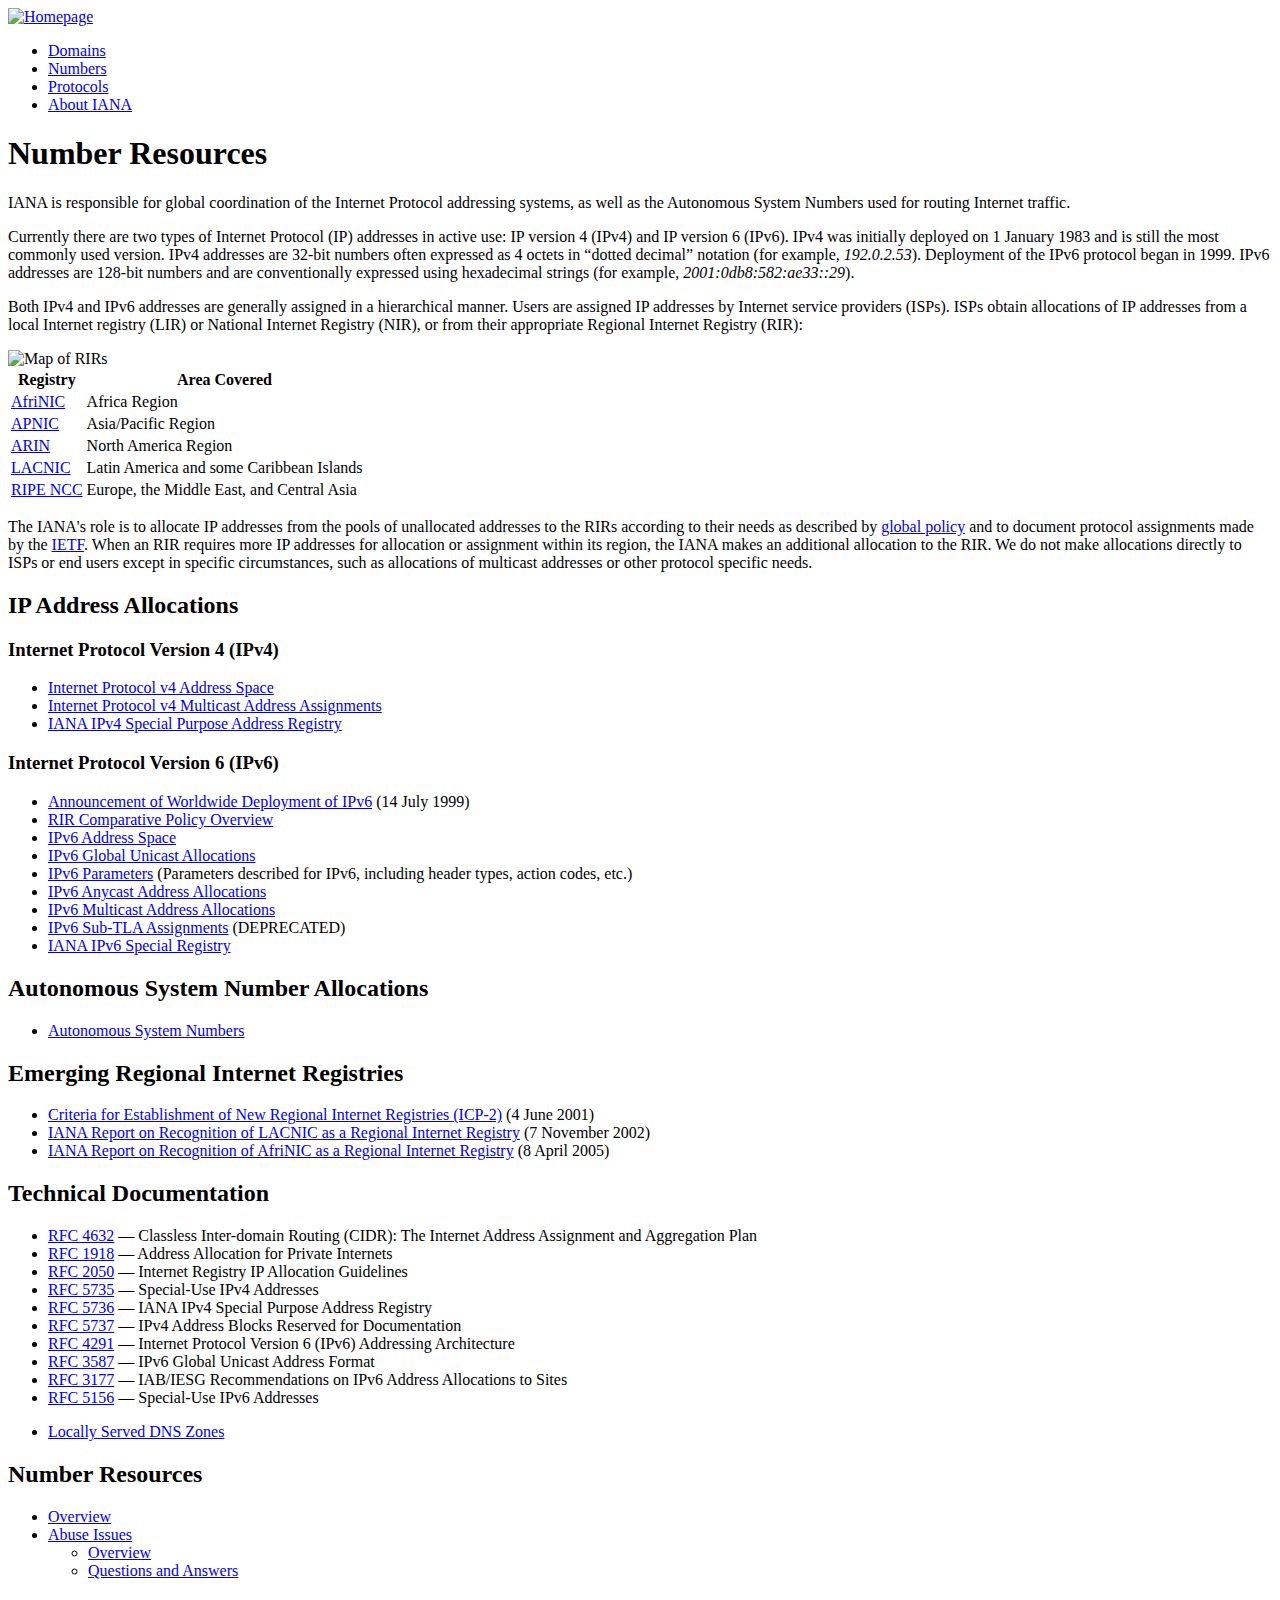
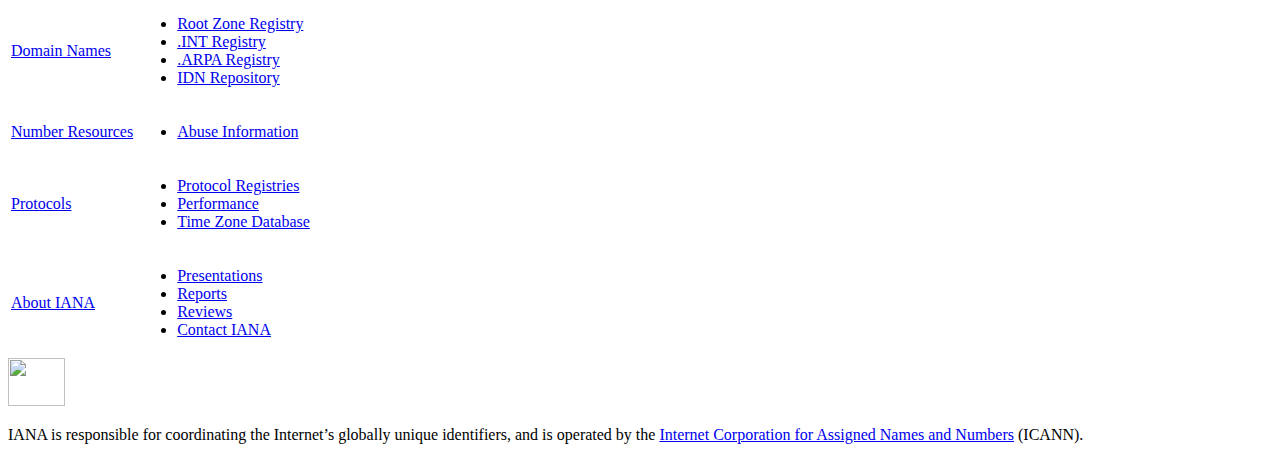
==== jWget/numbers.html @ de9af0dd "" ====
<!DOCTYPE html>
<html>
 <head> 
  <title>IANA — Number Resources</title> 
  <meta charset="utf-8" /> 
  <meta http-equiv="Content-type" content="text/html; charset=utf-8" /> 
  <meta name="viewport" content="width=device-width, initial-scale=1" /> 
  <link rel="stylesheet" media="screen" href="C:\Users\Joao\JWGET-TEST\\_css\2013.1\screen.css" /> 
  <link rel="stylesheet" media="print" href="C:\Users\Joao\JWGET-TEST\\_css\2013.1\print.css" /> 
  <link rel="shortcut icon" type="image/ico" href="C:\Users\Joao\JWGET-TEST\\_img\bookmark_icon.ico" /> 
  <script type="text/javascript" src="C:\Users\Joao\JWGET-TEST\\_js\2013.1\jquery.js"></script> 
  <script type="text/javascript" src="C:\Users\Joao\JWGET-TEST\\_js\2013.1\iana.js"></script> 
 </head> 
 <body> 
  <header> 
   <div id="header"> 
    <div id="logo"> 
     <a href="index.html"><img src="C:\Users\Joao\JWGET-TEST\\_img\2013.1\iana-logo-header.svg" alt="Homepage" /></a> 
    </div> 
    <div class="navigation"> 
     <ul> 
      <li><a href="domains.html">Domains</a></li> 
      <li><a href="numbers.html">Numbers</a></li> 
      <li><a href="protocols.html">Protocols</a></li> 
      <li><a href="about.html">About IANA</a></li> 
     </ul> 
    </div> 
   </div> 
  </header> 
  <div id="body"> 
   <div id="main_right"> 
    <h1>Number Resources</h1> 
    <p>IANA is responsible for global coordination of the Internet Protocol addressing systems, as well as the Autonomous System Numbers used for routing Internet traffic.</p> 
    <p>Currently there are two types of Internet Protocol (IP) addresses in active use: IP version 4 (IPv4) and IP version 6 (IPv6). IPv4 was initially deployed on 1 January 1983 and is still the most commonly used version. IPv4 addresses are 32-bit numbers often expressed as 4 octets in “dotted decimal” notation (for example, <i>192.0.2.53</i>). Deployment of the IPv6 protocol began in 1999. IPv6 addresses are 128-bit numbers and are conventionally expressed using hexadecimal strings (for example, <i>2001:0db8:582:ae33::29</i>).</p> 
    <p>Both IPv4 and IPv6 addresses are generally assigned in a hierarchical manner. Users are assigned IP addresses by Internet service providers (ISPs). ISPs obtain allocations of IP addresses from a local Internet registry (LIR) or National Internet Registry (NIR), or from their appropriate Regional Internet Registry (RIR):</p> 
    <div id="rir-map"> 
     <img src="C:\Users\Joao\JWGET-TEST\\_img\2013.1\rir-map.svg" alt="Map of RIRs" /> 
     <table class="iana-table"> 
      <thead>
       <tr>
        <th>Registry</th>
        <th>Area Covered</th>
       </tr>
      </thead> 
      <tbody>
       <tr>
        <td><a href="C:\Users\Joao\JWGET-TEST\\http:\.html">AfriNIC</a></td>
        <td>Africa Region</td>
       </tr> 
       <tr>
        <td><a href="C:\Users\Joao\JWGET-TEST\\http:\.html">APNIC</a></td>
        <td>Asia/Pacific Region</td>
       </tr> 
       <tr>
        <td><a href="C:\Users\Joao\JWGET-TEST\\http:\.html">ARIN</a></td>
        <td>North America Region</td>
       </tr> 
       <tr>
        <td><a href="C:\Users\Joao\JWGET-TEST\\http:\.html">LACNIC</a></td>
        <td>Latin America and some Caribbean Islands</td>
       </tr> 
       <tr>
        <td><a href="C:\Users\Joao\JWGET-TEST\\http:\.html"><span class="avoid-break">RIPE NCC</span></a></td>
        <td>Europe, the Middle East, and Central Asia</td>
       </tr> 
      </tbody>
     </table> 
    </div> 
    <p>The IANA's role is to allocate IP addresses from the pools of unallocated addresses to the RIRs according to their needs as described by <a href="C:\Users\Joao\JWGET-TEST\\http:\global-addressing-policies.html">global policy</a> and to document protocol assignments made by the <a href="C:\Users\Joao\JWGET-TEST\\http:\.html">IETF</a>. When an RIR requires more IP addresses for allocation or assignment within its region, the IANA makes an additional allocation to the RIR. We do not make allocations directly to ISPs or end users except in specific circumstances, such as allocations of multicast addresses or other protocol specific needs.</p> 
    <h2>IP Address Allocations</h2> 
    <h3>Internet Protocol Version 4 (IPv4)</h3> 
    <ul> 
     <li><a href="C:\Users\Joao\JWGET-TEST\\assignments\ipv4-address-space.xml">Internet Protocol v4 Address Space</a></li> 
     <li><a href="C:\Users\Joao\JWGET-TEST\\assignments\multicast-addresses.xml">Internet Protocol v4 Multicast Address Assignments</a></li> 
     <li><a href="C:\Users\Joao\JWGET-TEST\\assignments\iana-ipv4-special-registry.xml">IANA IPv4 Special Purpose Address Registry</a></li> 
    </ul> 
    <h3>Internet Protocol Version 6 (IPv6)</h3> 
    <ul> 
     <li><a href="C:\Users\Joao\JWGET-TEST\\reports\1999\ipv6-announcement.html">Announcement of Worldwide Deployment of IPv6</a> (14 July 1999)</li> 
     <li><a href="C:\Users\Joao\JWGET-TEST\\http:\.html">RIR Comparative Policy Overview</a></li> 
     <li><a href="C:\Users\Joao\JWGET-TEST\\assignments\ipv6-address-space.xhtml">IPv6 Address Space</a></li> 
     <li><a href="C:\Users\Joao\JWGET-TEST\\assignments\ipv6-unicast-address-assignments.xhtml">IPv6 Global Unicast Allocations</a></li> 
     <li><a href="C:\Users\Joao\JWGET-TEST\\assignments\ipv6-parameters.html">IPv6 Parameters</a> (Parameters described for IPv6, including header types, action codes, etc.)</li> 
     <li><a href="C:\Users\Joao\JWGET-TEST\\assignments\ipv6-anycast-addresses.html">IPv6 Anycast Address Allocations</a></li> 
     <li><a href="C:\Users\Joao\JWGET-TEST\\assignments\ipv6-multicast-addresses.xhtml">IPv6 Multicast Address Allocations</a></li> 
     <li><a href="C:\Users\Joao\JWGET-TEST\\assignments\ipv6-tla-assignments.html">IPv6 Sub-TLA Assignments</a> (DEPRECATED)</li> 
     <li><a href="C:\Users\Joao\JWGET-TEST\\assignments\iana-ipv6-special-registry.xhtml">IANA IPv6 Special Registry</a></li> 
    </ul> 
    <h2>Autonomous System Number Allocations</h2> 
    <ul> 
     <li><a href="C:\Users\Joao\JWGET-TEST\\assignments\as-numbers.xml">Autonomous System Numbers</a></li> 
    </ul> 
    <h2>Emerging Regional Internet Registries</h2> 
    <ul> 
     <li><a href="C:\Users\Joao\JWGET-TEST\\go\icp2.html">Criteria for Establishment of New Regional Internet Registries (ICP-2)</a> (4 June 2001)</li> 
     <li><a href="C:\Users\Joao\JWGET-TEST\\reports\2002\lacnic-report-07nov02.html">IANA Report on Recognition of LACNIC as a Regional Internet Registry</a> (7 November 2002)</li> 
     <li><a href="C:\Users\Joao\JWGET-TEST\\reports\2005\afrinic-report-05aug2005.pdf">IANA Report on Recognition of AfriNIC as a Regional Internet Registry</a> (8 April 2005)</li> 
    </ul> 
    <h2>Technical Documentation</h2> 
    <ul> 
     <li><a href="C:\Users\Joao\JWGET-TEST\\go\rfc4632.html">RFC 4632</a> — Classless Inter-domain Routing (CIDR): The Internet Address Assignment and Aggregation Plan</li> 
     <li><a href="C:\Users\Joao\JWGET-TEST\\go\rfc1918.html">RFC 1918</a> — Address Allocation for Private Internets</li> 
     <li><a href="C:\Users\Joao\JWGET-TEST\\go\rfc2050.html">RFC 2050</a> — Internet Registry IP Allocation Guidelines</li> 
     <li><a href="C:\Users\Joao\JWGET-TEST\\go\rfc5735.html">RFC 5735</a> — Special-Use IPv4 Addresses</li> 
     <li><a href="C:\Users\Joao\JWGET-TEST\\go\rfc5736.html">RFC 5736</a> — IANA IPv4 Special Purpose Address Registry</li> 
     <li><a href="C:\Users\Joao\JWGET-TEST\\go\rfc5737.html">RFC 5737</a> — IPv4 Address Blocks Reserved for Documentation</li> 
     <li><a href="C:\Users\Joao\JWGET-TEST\\go\rfc4291.html">RFC 4291</a> — Internet Protocol Version 6 (IPv6) Addressing Architecture</li> 
     <li><a href="C:\Users\Joao\JWGET-TEST\\go\rfc3587.html">RFC 3587</a> — IPv6 Global Unicast Address Format</li> 
     <li><a href="C:\Users\Joao\JWGET-TEST\\go\rfc3177.html">RFC 3177</a> — IAB/IESG Recommendations on IPv6 Address Allocations to Sites</li> 
     <li><a href="C:\Users\Joao\JWGET-TEST\\go\rfc5156.html">RFC 5156</a> — Special-Use IPv6 Addresses</li> 
    </ul> 
    <ul> 
     <li><a href="C:\Users\Joao\JWGET-TEST\\assignments\locally-served-dns-zones.html">Locally Served DNS Zones</a></li> 
    </ul> 
   </div> 
   <div id="sidebar_left"> 
    <div class="navigation_box"> 
     <h2>Number Resources</h2> 
     <ul> 
      <li id="nav_num_top"><a href="numbers.html">Overview</a></li> 
      <li id="nav_num_abuse"><a href="abuse.html">Abuse Issues</a></li> 
      <ul id="nav_num_abuse_sub"> 
       <li id="nav_num_abuse_top"><a href="abuse.html">Overview</a></li> 
       <li id="nav_num_abuse_answers"><a href="C:\Users\Joao\JWGET-TEST\\abuse\answers.html">Questions and Answers</a></li> 
      </ul> 
     </ul> 
    </div> 
   </div> 
  </div> 
  <footer> 
   <div id="footer"> 
    <table class="navigation"> 
     <tbody>
      <tr> 
       <td class="section"><a href="domains.html">Domain&nbsp;Names</a></td> 
       <td class="subsection"> 
        <ul> 
         <li><a href="C:\Users\Joao\JWGET-TEST\\domains\root.html">Root Zone Registry</a></li> 
         <li><a href="C:\Users\Joao\JWGET-TEST\\domains\int.html">.INT Registry</a></li> 
         <li><a href="C:\Users\Joao\JWGET-TEST\\domains\arpa.html">.ARPA Registry</a></li> 
         <li><a href="C:\Users\Joao\JWGET-TEST\\domains\idn-tables.html">IDN Repository</a></li> 
        </ul> </td> 
      </tr> 
      <tr> 
       <td class="section"><a href="numbers.html">Number&nbsp;Resources</a></td> 
       <td class="subsection"> 
        <ul> 
         <!--
							<li><a href="/numbers/ipv4">IPv4 Registry</a></li>
							<li><a href="/numbers/ipv6">IPv6 Registry</a></li>
							<li><a href="/numbers/as-numbers">ASN Registry</a></li>
							--> 
         <li><a href="abuse.html">Abuse Information</a></li> 
        </ul> </td> 
      </tr> 
      <tr> 
       <td class="section"><a href="protocols.html">Protocols</a></td> 
       <td class="subsection"> 
        <ul> 
         <li><a href="protocols.html">Protocol Registries</a></li> 
         <li><a href="C:\Users\Joao\JWGET-TEST\\about\performance.html">Performance</a></li> 
         <li><a href="time-zones.html">Time Zone Database</a></li> 
        </ul> </td> 
      </tr> 
      <tr> 
       <td class="section"><a href="about.html">About&nbsp;IANA</a></td> 
       <td class="subsection"> 
        <ul> 
         <li><a href="C:\Users\Joao\JWGET-TEST\\about\presentations.html">Presentations</a></li> 
         <li><a href="reports.html">Reports</a></li> 
         <li><a href="reviews.html">Reviews</a></li> 
         <li><a href="contact.html">Contact IANA</a></li> 
        </ul> </td> 
      </tr> 
     </tbody>
    </table> 
    <div id="custodian"> 
     <img src="C:\Users\Joao\JWGET-TEST\\_img\2013.1\icann-logo.svg" width="57" height="48" id="icann-logo" /> 
     <p>IANA is responsible for coordinating the Internet’s globally unique identifiers, and is operated by the <a href="C:\Users\Joao\JWGET-TEST\\http:\.html">Internet Corporation for Assigned Names and Numbers</a> (ICANN).</p> 
    </div> 
   </div> 
  </footer> 
  <script>
$(document).ready(function() {
	$("#nav_num_top").addClass("selected")
});
</script>   
 </body>
</html>
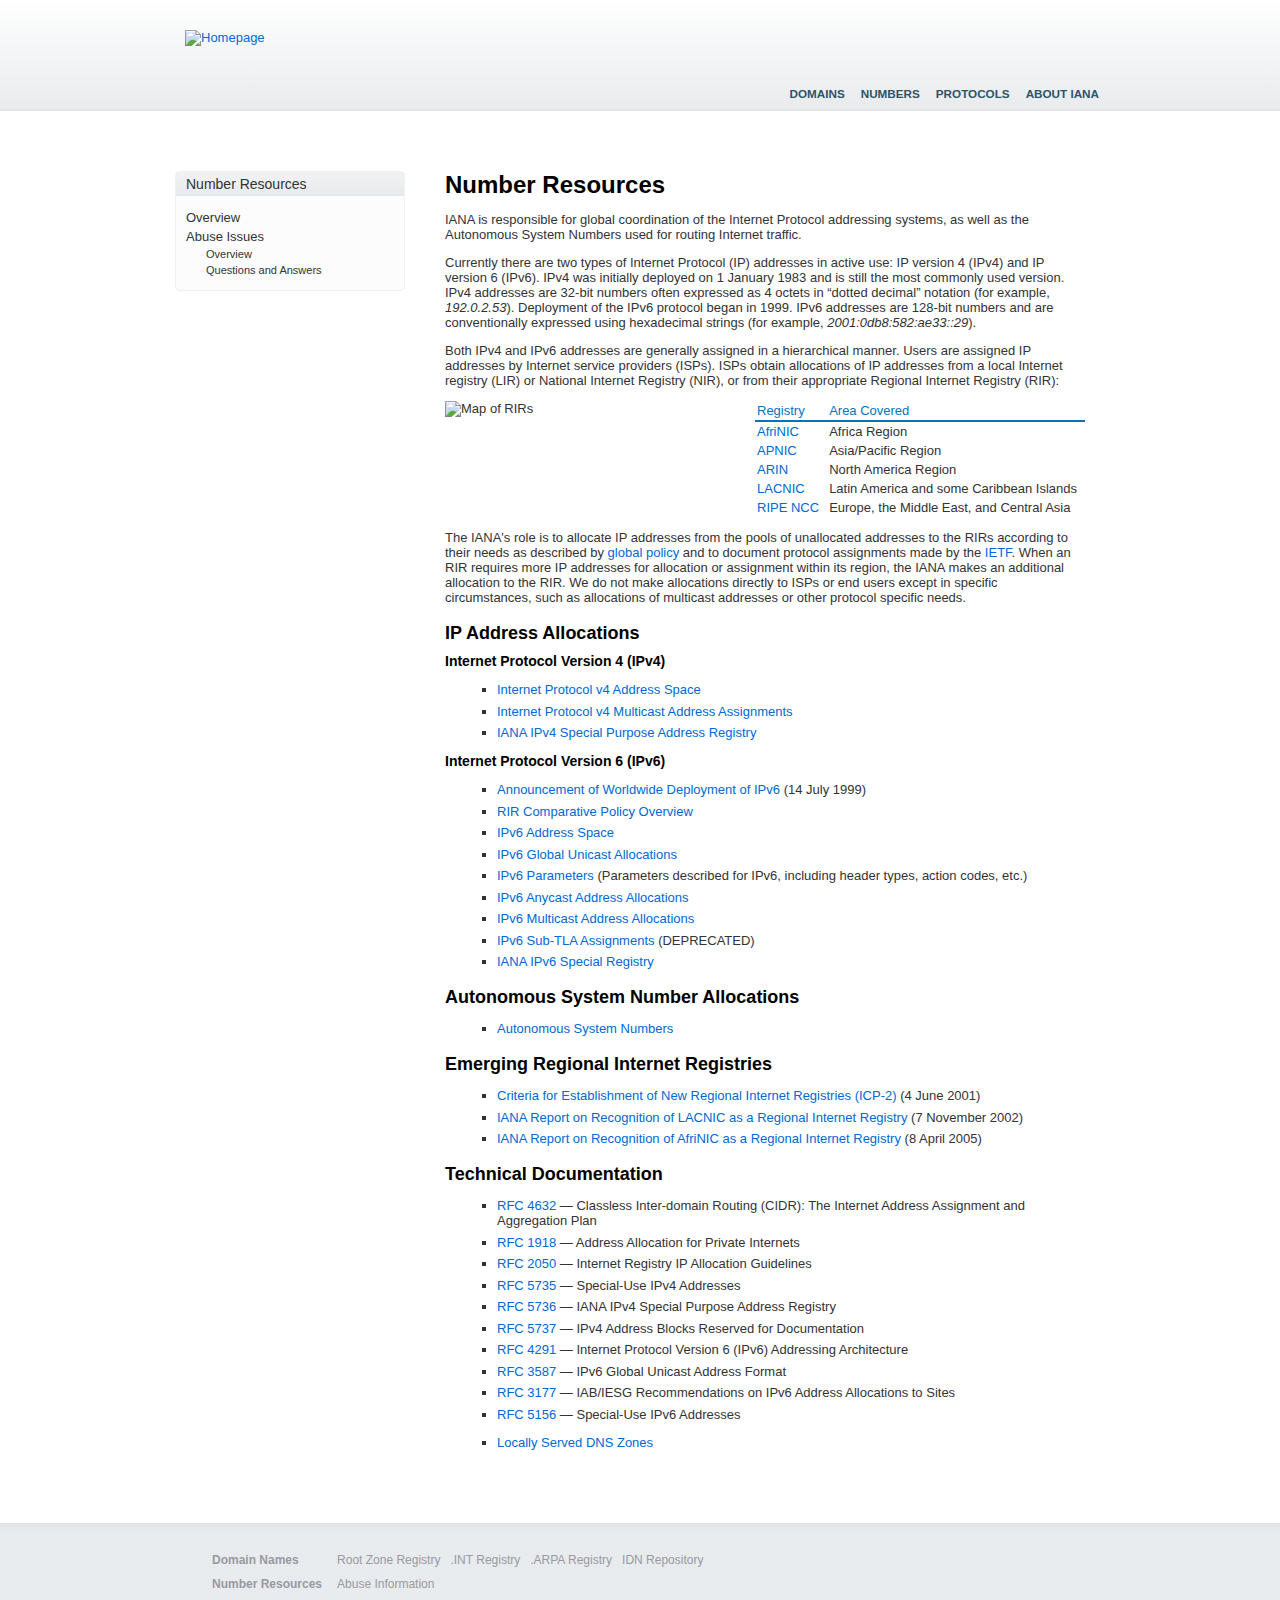
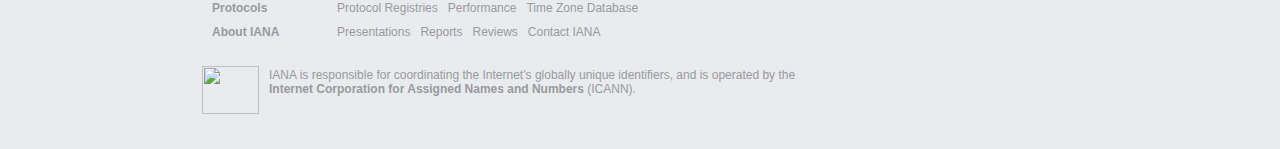
==== commit e94418a7: "Class Struture Altered; Directory Tree Struture Correct Ongoing; Other Alterations" ====
--- a/jWget/numbers.html
+++ b/jWget/numbers.html
@@ -5,17 +5,17 @@
   <meta charset="utf-8" /> 
   <meta http-equiv="Content-type" content="text/html; charset=utf-8" /> 
   <meta name="viewport" content="width=device-width, initial-scale=1" /> 
-  <link rel="stylesheet" media="screen" href="C:\Users\Joao\JWGET-TEST\\_css\2013.1\screen.css" /> 
-  <link rel="stylesheet" media="print" href="C:\Users\Joao\JWGET-TEST\\_css\2013.1\print.css" /> 
-  <link rel="shortcut icon" type="image/ico" href="C:\Users\Joao\JWGET-TEST\\_img\bookmark_icon.ico" /> 
-  <script type="text/javascript" src="C:\Users\Joao\JWGET-TEST\\_js\2013.1\jquery.js"></script> 
-  <script type="text/javascript" src="C:\Users\Joao\JWGET-TEST\\_js\2013.1\iana.js"></script> 
+  <link rel="stylesheet" media="screen" href="screen.css" /> 
+  <link rel="stylesheet" media="print" href="print.css" /> 
+  <link rel="shortcut icon" type="image/ico" href="bookmark_icon.ico" /> 
+  <script type="text/javascript" src="jquery.js"></script> 
+  <script type="text/javascript" src="iana.js"></script> 
  </head> 
  <body> 
   <header> 
    <div id="header"> 
     <div id="logo"> 
-     <a href="index.html"><img src="C:\Users\Joao\JWGET-TEST\\_img\2013.1\iana-logo-header.svg" alt="Homepage" /></a> 
+     <a href="index.html"><img src="iana-logo-header.svg" alt="Homepage" /></a> 
     </div> 
     <div class="navigation"> 
      <ul> 
@@ -34,7 +34,7 @@
     <p>Currently there are two types of Internet Protocol (IP) addresses in active use: IP version 4 (IPv4) and IP version 6 (IPv6). IPv4 was initially deployed on 1 January 1983 and is still the most commonly used version. IPv4 addresses are 32-bit numbers often expressed as 4 octets in “dotted decimal” notation (for example, <i>192.0.2.53</i>). Deployment of the IPv6 protocol began in 1999. IPv6 addresses are 128-bit numbers and are conventionally expressed using hexadecimal strings (for example, <i>2001:0db8:582:ae33::29</i>).</p> 
     <p>Both IPv4 and IPv6 addresses are generally assigned in a hierarchical manner. Users are assigned IP addresses by Internet service providers (ISPs). ISPs obtain allocations of IP addresses from a local Internet registry (LIR) or National Internet Registry (NIR), or from their appropriate Regional Internet Registry (RIR):</p> 
     <div id="rir-map"> 
-     <img src="C:\Users\Joao\JWGET-TEST\\_img\2013.1\rir-map.svg" alt="Map of RIRs" /> 
+     <img src="rir-map.svg" alt="Map of RIRs" /> 
      <table class="iana-table"> 
       <thead>
        <tr>
@@ -44,73 +44,73 @@
       </thead> 
       <tbody>
        <tr>
-        <td><a href="C:\Users\Joao\JWGET-TEST\\http:\.html">AfriNIC</a></td>
+        <td><a href=".html">AfriNIC</a></td>
         <td>Africa Region</td>
        </tr> 
        <tr>
-        <td><a href="C:\Users\Joao\JWGET-TEST\\http:\.html">APNIC</a></td>
+        <td><a href=".html">APNIC</a></td>
         <td>Asia/Pacific Region</td>
        </tr> 
        <tr>
-        <td><a href="C:\Users\Joao\JWGET-TEST\\http:\.html">ARIN</a></td>
+        <td><a href=".html">ARIN</a></td>
         <td>North America Region</td>
        </tr> 
        <tr>
-        <td><a href="C:\Users\Joao\JWGET-TEST\\http:\.html">LACNIC</a></td>
+        <td><a href=".html">LACNIC</a></td>
         <td>Latin America and some Caribbean Islands</td>
        </tr> 
        <tr>
-        <td><a href="C:\Users\Joao\JWGET-TEST\\http:\.html"><span class="avoid-break">RIPE NCC</span></a></td>
+        <td><a href=".html"><span class="avoid-break">RIPE NCC</span></a></td>
         <td>Europe, the Middle East, and Central Asia</td>
        </tr> 
       </tbody>
      </table> 
     </div> 
-    <p>The IANA's role is to allocate IP addresses from the pools of unallocated addresses to the RIRs according to their needs as described by <a href="C:\Users\Joao\JWGET-TEST\\http:\global-addressing-policies.html">global policy</a> and to document protocol assignments made by the <a href="C:\Users\Joao\JWGET-TEST\\http:\.html">IETF</a>. When an RIR requires more IP addresses for allocation or assignment within its region, the IANA makes an additional allocation to the RIR. We do not make allocations directly to ISPs or end users except in specific circumstances, such as allocations of multicast addresses or other protocol specific needs.</p> 
+    <p>The IANA's role is to allocate IP addresses from the pools of unallocated addresses to the RIRs according to their needs as described by <a href="global-addressing-policies.html">global policy</a> and to document protocol assignments made by the <a href=".html">IETF</a>. When an RIR requires more IP addresses for allocation or assignment within its region, the IANA makes an additional allocation to the RIR. We do not make allocations directly to ISPs or end users except in specific circumstances, such as allocations of multicast addresses or other protocol specific needs.</p> 
     <h2>IP Address Allocations</h2> 
     <h3>Internet Protocol Version 4 (IPv4)</h3> 
     <ul> 
-     <li><a href="C:\Users\Joao\JWGET-TEST\\assignments\ipv4-address-space.xml">Internet Protocol v4 Address Space</a></li> 
-     <li><a href="C:\Users\Joao\JWGET-TEST\\assignments\multicast-addresses.xml">Internet Protocol v4 Multicast Address Assignments</a></li> 
-     <li><a href="C:\Users\Joao\JWGET-TEST\\assignments\iana-ipv4-special-registry.xml">IANA IPv4 Special Purpose Address Registry</a></li> 
+     <li><a href="ipv4-address-space.xml">Internet Protocol v4 Address Space</a></li> 
+     <li><a href="multicast-addresses.xml">Internet Protocol v4 Multicast Address Assignments</a></li> 
+     <li><a href="iana-ipv4-special-registry.xml">IANA IPv4 Special Purpose Address Registry</a></li> 
     </ul> 
     <h3>Internet Protocol Version 6 (IPv6)</h3> 
     <ul> 
-     <li><a href="C:\Users\Joao\JWGET-TEST\\reports\1999\ipv6-announcement.html">Announcement of Worldwide Deployment of IPv6</a> (14 July 1999)</li> 
-     <li><a href="C:\Users\Joao\JWGET-TEST\\http:\.html">RIR Comparative Policy Overview</a></li> 
-     <li><a href="C:\Users\Joao\JWGET-TEST\\assignments\ipv6-address-space.xhtml">IPv6 Address Space</a></li> 
-     <li><a href="C:\Users\Joao\JWGET-TEST\\assignments\ipv6-unicast-address-assignments.xhtml">IPv6 Global Unicast Allocations</a></li> 
-     <li><a href="C:\Users\Joao\JWGET-TEST\\assignments\ipv6-parameters.html">IPv6 Parameters</a> (Parameters described for IPv6, including header types, action codes, etc.)</li> 
-     <li><a href="C:\Users\Joao\JWGET-TEST\\assignments\ipv6-anycast-addresses.html">IPv6 Anycast Address Allocations</a></li> 
-     <li><a href="C:\Users\Joao\JWGET-TEST\\assignments\ipv6-multicast-addresses.xhtml">IPv6 Multicast Address Allocations</a></li> 
-     <li><a href="C:\Users\Joao\JWGET-TEST\\assignments\ipv6-tla-assignments.html">IPv6 Sub-TLA Assignments</a> (DEPRECATED)</li> 
-     <li><a href="C:\Users\Joao\JWGET-TEST\\assignments\iana-ipv6-special-registry.xhtml">IANA IPv6 Special Registry</a></li> 
+     <li><a href="ipv6-announcement.html">Announcement of Worldwide Deployment of IPv6</a> (14 July 1999)</li> 
+     <li><a href=".html">RIR Comparative Policy Overview</a></li> 
+     <li><a href="ipv6-address-space.xhtml">IPv6 Address Space</a></li> 
+     <li><a href="ipv6-unicast-address-assignments.xhtml">IPv6 Global Unicast Allocations</a></li> 
+     <li><a href="ipv6-parameters.html">IPv6 Parameters</a> (Parameters described for IPv6, including header types, action codes, etc.)</li> 
+     <li><a href="ipv6-anycast-addresses.html">IPv6 Anycast Address Allocations</a></li> 
+     <li><a href="ipv6-multicast-addresses.xhtml">IPv6 Multicast Address Allocations</a></li> 
+     <li><a href="ipv6-tla-assignments.html">IPv6 Sub-TLA Assignments</a> (DEPRECATED)</li> 
+     <li><a href="iana-ipv6-special-registry.xhtml">IANA IPv6 Special Registry</a></li> 
     </ul> 
     <h2>Autonomous System Number Allocations</h2> 
     <ul> 
-     <li><a href="C:\Users\Joao\JWGET-TEST\\assignments\as-numbers.xml">Autonomous System Numbers</a></li> 
+     <li><a href="as-numbers.xml">Autonomous System Numbers</a></li> 
     </ul> 
     <h2>Emerging Regional Internet Registries</h2> 
     <ul> 
-     <li><a href="C:\Users\Joao\JWGET-TEST\\go\icp2.html">Criteria for Establishment of New Regional Internet Registries (ICP-2)</a> (4 June 2001)</li> 
-     <li><a href="C:\Users\Joao\JWGET-TEST\\reports\2002\lacnic-report-07nov02.html">IANA Report on Recognition of LACNIC as a Regional Internet Registry</a> (7 November 2002)</li> 
-     <li><a href="C:\Users\Joao\JWGET-TEST\\reports\2005\afrinic-report-05aug2005.pdf">IANA Report on Recognition of AfriNIC as a Regional Internet Registry</a> (8 April 2005)</li> 
+     <li><a href="icp2.html">Criteria for Establishment of New Regional Internet Registries (ICP-2)</a> (4 June 2001)</li> 
+     <li><a href="lacnic-report-07nov02.html">IANA Report on Recognition of LACNIC as a Regional Internet Registry</a> (7 November 2002)</li> 
+     <li><a href="afrinic-report-05aug2005.pdf">IANA Report on Recognition of AfriNIC as a Regional Internet Registry</a> (8 April 2005)</li> 
     </ul> 
     <h2>Technical Documentation</h2> 
     <ul> 
-     <li><a href="C:\Users\Joao\JWGET-TEST\\go\rfc4632.html">RFC 4632</a> — Classless Inter-domain Routing (CIDR): The Internet Address Assignment and Aggregation Plan</li> 
-     <li><a href="C:\Users\Joao\JWGET-TEST\\go\rfc1918.html">RFC 1918</a> — Address Allocation for Private Internets</li> 
-     <li><a href="C:\Users\Joao\JWGET-TEST\\go\rfc2050.html">RFC 2050</a> — Internet Registry IP Allocation Guidelines</li> 
-     <li><a href="C:\Users\Joao\JWGET-TEST\\go\rfc5735.html">RFC 5735</a> — Special-Use IPv4 Addresses</li> 
-     <li><a href="C:\Users\Joao\JWGET-TEST\\go\rfc5736.html">RFC 5736</a> — IANA IPv4 Special Purpose Address Registry</li> 
-     <li><a href="C:\Users\Joao\JWGET-TEST\\go\rfc5737.html">RFC 5737</a> — IPv4 Address Blocks Reserved for Documentation</li> 
-     <li><a href="C:\Users\Joao\JWGET-TEST\\go\rfc4291.html">RFC 4291</a> — Internet Protocol Version 6 (IPv6) Addressing Architecture</li> 
-     <li><a href="C:\Users\Joao\JWGET-TEST\\go\rfc3587.html">RFC 3587</a> — IPv6 Global Unicast Address Format</li> 
-     <li><a href="C:\Users\Joao\JWGET-TEST\\go\rfc3177.html">RFC 3177</a> — IAB/IESG Recommendations on IPv6 Address Allocations to Sites</li> 
-     <li><a href="C:\Users\Joao\JWGET-TEST\\go\rfc5156.html">RFC 5156</a> — Special-Use IPv6 Addresses</li> 
+     <li><a href="rfc4632.html">RFC 4632</a> — Classless Inter-domain Routing (CIDR): The Internet Address Assignment and Aggregation Plan</li> 
+     <li><a href="rfc1918.html">RFC 1918</a> — Address Allocation for Private Internets</li> 
+     <li><a href="rfc2050.html">RFC 2050</a> — Internet Registry IP Allocation Guidelines</li> 
+     <li><a href="rfc5735.html">RFC 5735</a> — Special-Use IPv4 Addresses</li> 
+     <li><a href="rfc5736.html">RFC 5736</a> — IANA IPv4 Special Purpose Address Registry</li> 
+     <li><a href="rfc5737.html">RFC 5737</a> — IPv4 Address Blocks Reserved for Documentation</li> 
+     <li><a href="rfc4291.html">RFC 4291</a> — Internet Protocol Version 6 (IPv6) Addressing Architecture</li> 
+     <li><a href="rfc3587.html">RFC 3587</a> — IPv6 Global Unicast Address Format</li> 
+     <li><a href="rfc3177.html">RFC 3177</a> — IAB/IESG Recommendations on IPv6 Address Allocations to Sites</li> 
+     <li><a href="rfc5156.html">RFC 5156</a> — Special-Use IPv6 Addresses</li> 
     </ul> 
     <ul> 
-     <li><a href="C:\Users\Joao\JWGET-TEST\\assignments\locally-served-dns-zones.html">Locally Served DNS Zones</a></li> 
+     <li><a href="locally-served-dns-zones.html">Locally Served DNS Zones</a></li> 
     </ul> 
    </div> 
    <div id="sidebar_left"> 
@@ -121,7 +121,7 @@
       <li id="nav_num_abuse"><a href="abuse.html">Abuse Issues</a></li> 
       <ul id="nav_num_abuse_sub"> 
        <li id="nav_num_abuse_top"><a href="abuse.html">Overview</a></li> 
-       <li id="nav_num_abuse_answers"><a href="C:\Users\Joao\JWGET-TEST\\abuse\answers.html">Questions and Answers</a></li> 
+       <li id="nav_num_abuse_answers"><a href="answers.html">Questions and Answers</a></li> 
       </ul> 
      </ul> 
     </div> 
@@ -135,10 +135,10 @@
        <td class="section"><a href="domains.html">Domain&nbsp;Names</a></td> 
        <td class="subsection"> 
         <ul> 
-         <li><a href="C:\Users\Joao\JWGET-TEST\\domains\root.html">Root Zone Registry</a></li> 
-         <li><a href="C:\Users\Joao\JWGET-TEST\\domains\int.html">.INT Registry</a></li> 
-         <li><a href="C:\Users\Joao\JWGET-TEST\\domains\arpa.html">.ARPA Registry</a></li> 
-         <li><a href="C:\Users\Joao\JWGET-TEST\\domains\idn-tables.html">IDN Repository</a></li> 
+         <li><a href="root.html">Root Zone Registry</a></li> 
+         <li><a href="int.html">.INT Registry</a></li> 
+         <li><a href="arpa.html">.ARPA Registry</a></li> 
+         <li><a href="idn-tables.html">IDN Repository</a></li> 
         </ul> </td> 
       </tr> 
       <tr> 
@@ -158,7 +158,7 @@
        <td class="subsection"> 
         <ul> 
          <li><a href="protocols.html">Protocol Registries</a></li> 
-         <li><a href="C:\Users\Joao\JWGET-TEST\\about\performance.html">Performance</a></li> 
+         <li><a href="performance.html">Performance</a></li> 
          <li><a href="time-zones.html">Time Zone Database</a></li> 
         </ul> </td> 
       </tr> 
@@ -166,7 +166,7 @@
        <td class="section"><a href="about.html">About&nbsp;IANA</a></td> 
        <td class="subsection"> 
         <ul> 
-         <li><a href="C:\Users\Joao\JWGET-TEST\\about\presentations.html">Presentations</a></li> 
+         <li><a href="presentations.html">Presentations</a></li> 
          <li><a href="reports.html">Reports</a></li> 
          <li><a href="reviews.html">Reviews</a></li> 
          <li><a href="contact.html">Contact IANA</a></li> 
@@ -175,8 +175,8 @@
      </tbody>
     </table> 
     <div id="custodian"> 
-     <img src="C:\Users\Joao\JWGET-TEST\\_img\2013.1\icann-logo.svg" width="57" height="48" id="icann-logo" /> 
-     <p>IANA is responsible for coordinating the Internet’s globally unique identifiers, and is operated by the <a href="C:\Users\Joao\JWGET-TEST\\http:\.html">Internet Corporation for Assigned Names and Numbers</a> (ICANN).</p> 
+     <img src="icann-logo.svg" width="57" height="48" id="icann-logo" /> 
+     <p>IANA is responsible for coordinating the Internet’s globally unique identifiers, and is operated by the <a href=".html">Internet Corporation for Assigned Names and Numbers</a> (ICANN).</p> 
     </div> 
    </div> 
   </footer> 
--- a/jWget/screen.css
+++ b/jWget/screen.css
@@ -0,0 +1,2090 @@
+/* IANA Style Sheet for Screen display */
+@font-face {
+  font-family: "Open Sans";
+  font-weight: 300;
+  src: local('Open Sans Light'), local('OpenSans-Light'), url("/_css/2013.1/fonts/OpenSans-Light.ttf");
+}
+@font-face {
+  font-family: "Open Sans";
+  src: local('Open Sans'), local('OpenSans'), url("/_css/2013.1/fonts/OpenSans-Regular.ttf");
+  font-weight: 400;
+}
+@font-face {
+  font-family: "Open Sans";
+  font-weight: 600;
+  src: local('Open Sans Semibold'), local('OpenSans-Semibold'), url("/_css/2013.1/fonts/OpenSans-Semibold.ttf");
+}
+@font-face {
+  font-family: "Open Sans";
+  font-weight: 700;
+  src: local('Open Sans Bold'), local('OpenSans-Bold'), url("/_css/2013.1/fonts/OpenSans-Bold.ttf");
+}
+@font-face {
+  font-family: "Inconsolata";
+  src: local('Inconsolata'), url("/_css/2013.1/fonts/Inconsolata.otf");
+}
+html,
+body,
+div,
+span,
+object,
+iframe,
+h1,
+h2,
+h3,
+h4,
+h5,
+h6,
+p,
+blockquote,
+pre,
+a,
+abbr,
+address,
+cite,
+code,
+del,
+dfn,
+em,
+img,
+ins,
+kbd,
+q,
+samp,
+small,
+strong,
+sub,
+sup,
+var,
+b,
+i,
+hr,
+dl,
+dt,
+dd,
+ol,
+ul,
+li,
+fieldset,
+form,
+label,
+legend,
+table,
+caption,
+tbody,
+tfoot,
+thead,
+tr,
+th,
+td,
+article,
+aside,
+canvas,
+details,
+figure,
+figcaption,
+hgroup,
+menu,
+footer,
+header,
+nav,
+section,
+summary,
+time,
+mark,
+audio,
+video {
+  margin: 0;
+  padding: 0;
+  border: 0;
+  font-weight: normal;
+  font-style: normal;
+  font-size: 100%;
+  font-family: inherit;
+}
+ol,
+ul {
+  list-style: none;
+}
+q:before,
+q:after,
+blockquote:before,
+blockquote:after {
+  content: "";
+}
+table {
+  border-collapse: collapse;
+  border-spacing: 0;
+}
+article,
+aside,
+canvas,
+figure,
+figure img,
+figcaption,
+hgroup,
+footer,
+header,
+nav,
+section,
+audio,
+video {
+  display: block;
+}
+a img {
+  border: 0;
+}
+::selection,
+::-moz-selection {
+  background: #ffff9e;
+}
+img::selection,
+img::-moz-selection {
+  background: transparent;
+}
+body {
+  -webkit-tap-highlight-color: #ffff9e;
+}
+html {
+  overflow-y: scroll;
+  font-size: 100%;
+  -webkit-text-size-adjust: 100%;
+  -ms-text-size-adjust: 100%;
+}
+a:focus {
+  outline: thin dotted;
+}
+a:hover,
+a:active {
+  outline: 0;
+}
+article,
+aside,
+details,
+figcaption,
+figure,
+footer,
+header,
+hgroup,
+nav,
+section {
+  display: block;
+}
+audio,
+canvas,
+video {
+  display: inline-block;
+  *display: inline;
+  *zoom: 1;
+}
+audio:not([controls]) {
+  display: none;
+}
+sub,
+sup {
+  font-size: 75%;
+  line-height: 0;
+  position: relative;
+  vertical-align: baseline;
+}
+sup {
+  top: -0.5em;
+}
+sub {
+  bottom: -0.25em;
+}
+img {
+  border: 0;
+  -ms-interpolation-mode: bicubic;
+}
+button,
+input,
+select,
+textarea {
+  font-size: 100%;
+  margin: 0;
+  vertical-align: baseline;
+  *vertical-align: middle;
+}
+button,
+input {
+  line-height: normal;
+  *overflow: visible;
+}
+button::-moz-focus-inner,
+input::-moz-focus-inner {
+  border: 0;
+  padding: 0;
+}
+button,
+input[type="button"],
+input[type="reset"],
+input[type="submit"] {
+  cursor: pointer;
+  -webkit-appearance: button;
+}
+input[type="search"] {
+  -webkit-appearance: textfield;
+  -webkit-box-sizing: content-box;
+  -moz-box-sizing: content-box;
+  box-sizing: content-box;
+}
+input[type="search"]::-webkit-search-decoration {
+  -webkit-appearance: none;
+}
+textarea {
+  overflow: auto;
+  vertical-align: top;
+}
+html {
+  background: rgba(223, 227, 230, 0.7);
+  min-height: 100%;
+}
+body {
+  background: #fff;
+  color: #333333;
+  text-align: left;
+  font-size: 13px;
+  font-family: "Open Sans", "Helvetica Neue", Helvetica, Arial, sans-serif;
+  min-height: 100%;
+}
+/* Default layout  */
+a:link,
+a:visited {
+  color: #0069d6;
+  text-decoration: none;
+}
+a:link .underline,
+a:visited .underline {
+  text-decoration: underline;
+}
+p,
+td,
+th {
+  margin: 1em 0;
+}
+b {
+  font-weight: bold;
+}
+i {
+  font-style: italic;
+}
+h1 {
+  font-size: 24px;
+  color: #000;
+  font-weight: 700;
+}
+h2 {
+  font-size: 18px;
+  margin: 1em 0 0.5em 0;
+  color: #000;
+  font-weight: 700;
+}
+h3 {
+  font-size: 14px;
+  color: #000;
+  font-weight: 700;
+}
+h4 {
+  color: #000;
+  margin-top: 1em;
+  font-weight: bold;
+}
+li {
+  margin-left: 4em;
+  margin-top: 0.5em;
+}
+ul {
+  display: block;
+  list-style: square;
+  margin: 1em 0;
+}
+ul li {
+  list-style: square;
+}
+ol {
+  margin: 1em 0;
+}
+ol li {
+  list-style: decimal;
+}
+b,
+strong {
+  font-weight: bold;
+}
+strong {
+  color: #000;
+}
+blockquote {
+  margin-left: 40px;
+}
+ol {
+  list-style: decimal;
+}
+dt {
+  font-weight: bold;
+}
+dd {
+  margin-left: 40px;
+}
+td {
+  padding-right: 1em;
+}
+pre {
+  font-family: Inconsolata, Consolas, "Courier New", monospace;
+}
+.caps {
+  text-transform: uppercase;
+  font-size: 93%;
+}
+hr.clear {
+  display: block;
+  clear: both;
+  visibility: hidden;
+  height: 0;
+  border-width: 0;
+  margin: 0;
+  padding: 0;
+}
+.numbered_report {
+  margin-left: 50px;
+}
+.numbered_report span.nr {
+  float: left;
+  margin-left: -50px;
+  width: 50px;
+}
+.numbered_report .l2 {
+  margin-left: 60px;
+}
+.numbered_report .l2 span.nr {
+  width: 60px;
+  margin-left: -60px;
+}
+.numbered_report .l3 {
+  margin-left: 130px;
+}
+.numbered_report .l3 span.nr {
+  width: 70px;
+  margin-left: -70px;
+}
+.avoid-break {
+  white-space: nowrap;
+}
+.domain {
+  background: rgba(202, 222, 229, 0.2);
+  border-radius: 2px;
+  margin: 1px;
+  color: #2d474e;
+  text-transform: lowercase;
+  white-space: nowrap;
+  font-family: Inconsolata, Consolas, "Courier New", monospace;
+}
+.domain a:link,
+.domain a:visited {
+  text-decoration: none;
+  color: #2d474e;
+}
+.email {
+  text-transform: lowercase;
+  font-family: Inconsolata, Consolas, "Courier New", monospace;
+}
+.domain-deux {
+  background: #cadee5;
+  border-radius: 4px;
+  border: 1px solid #cadee5;
+  margin: 2px;
+  color: #2d474e;
+  padding: 1px 3px;
+  text-transform: lowercase;
+  font-family: Inconsolata, Consolas, "Courier New", monospace;
+}
+.domain-deux a:link,
+.domain-deux a:visited {
+  text-decoration: none;
+  color: #2d474e;
+}
+.tld {
+  font-size: 16px;
+  font-weight: bold;
+}
+.label {
+  background: #ffe3a0;
+  border-radius: 4px;
+  margin: 2px;
+  color: #875f00;
+  padding: 1px 4px;
+  text-transform: lowercase;
+  font-family: Inconsolata, Consolas, "Courier New", monospace;
+  white-space: nowrap;
+}
+.label a:link,
+.label a:visited {
+  text-decoration: none;
+  color: #875f00;
+}
+.panel_information {
+  background-color: #cceeff;
+  margin-top: 1em;
+  border-top: 1px solid #b4c8dd;
+  border-bottom: 1px solid #b4c8dd;
+  padding: 10px;
+}
+.panel_information.icon {
+  background-image: url(/_img/2011.1/icons/icon_alert.png);
+  background-repeat: no-repeat;
+  background-position: 10px 10px;
+  padding: 10px 10px 10px 60px;
+  min-height: 45px;
+}
+.panel_warning {
+  background-color: #fff1bb;
+  margin-top: 1em;
+  border-top: 1px solid #f2de32;
+  border-bottom: 1px solid #f2de32;
+  padding: 10px;
+}
+.panel_error {
+  background-color: #ffcfca;
+  background-repeat: no-repeat;
+  margin-top: 1em;
+  border-top: 1px solid #f2896c;
+  border-bottom: 1px solid #f2896c;
+  padding: 10px;
+}
+.panel_error h2 {
+  margin: 0;
+  padding: 0;
+  font-size: 14px;
+}
+.panel_error p,
+.panel_error ul {
+  margin: 0;
+}
+.panel_error li {
+  margin: 0 20px;
+}
+.excerpt {
+  background: #fffff0;
+  padding: 20px;
+  border: 1px solid #f0f0d0;
+}
+.footnote-ref {
+  border: 1px solid #666;
+  border-radius: 3px;
+  vertical-align: super;
+  padding: 0px 2px;
+  font-size: 10px;
+  margin-left: 2px;
+}
+.footnote-ref:link,
+.footnote-ref:visited {
+  text-decoration: none;
+  color: #000;
+}
+.footnote-index {
+  width: 30px;
+  display: inline-block;
+  text-indent: 0;
+}
+.footnote-index:after {
+  content: ".";
+}
+.footnote {
+  margin-left: 30px;
+  text-indent: -30px;
+  padding-bottom: 5px;
+}
+#fourzerofour {
+  padding: 50px 10px;
+}
+#fourzerofour h1 {
+  color: #883745;
+}
+/* @group Header Section */
+header {
+  width: 100%;
+  background: #f4f3f8;
+  background: -moz-linear-gradient(top, #ffffff 0%, rgba(223, 227, 230, 0.7) 97%, #dfe3e6 100%);
+  background: -webkit-linear-gradient(top, #ffffff 0%, rgba(223, 227, 230, 0.7) 97%, #dfe3e6 100%);
+  background: -o-linear-gradient(top, #ffffff 0%, rgba(223, 227, 230, 0.7) 97%, #dfe3e6 100%);
+  background: -ms-linear-gradient(top, #ffffff 0%, rgba(223, 227, 230, 0.7) 97%, #dfe3e6 100%);
+  background: linear-gradient(top, #ffffff 0%, rgba(223, 227, 230, 0.7) 97%, #dfe3e6 100%);
+}
+#header {
+  width: 930px;
+  margin: 0px auto;
+  padding: 10px 0;
+  *zoom: 1;
+}
+#header:before,
+#header:after {
+  display: table;
+  content: "";
+  line-height: 0;
+}
+#header:after {
+  clear: both;
+}
+#header #logo {
+  float: left;
+  margin-top: 10px;
+  padding: 10px 10px;
+}
+#header .navigation {
+  text-align: right;
+  float: right;
+  margin-top: 63px;
+}
+#header .navigation li {
+  list-style: none;
+  display: inline;
+  float: left;
+  margin: 0;
+}
+#header .navigation li a {
+  margin-left: 4px;
+  padding: 4px 6px;
+  text-decoration: none;
+  text-transform: uppercase;
+  font-size: 0.9em;
+  font-weight: 600;
+}
+#header .navigation li a:link,
+#header .navigation li a:visited {
+  color: #2e5369;
+}
+#header .navigation li a:hover {
+  color: rgba(92, 166, 210, 0.8);
+  -webkit-transition: color 150ms ease-in;
+}
+/* @group Body Section */
+#section_body {
+  background: #fff;
+  padding: 0px 0;
+}
+#body {
+  width: 930px;
+  margin: 0 auto;
+  *zoom: 1;
+}
+#body:before,
+#body:after {
+  display: table;
+  content: "";
+  line-height: 0;
+}
+#body:after {
+  clear: both;
+}
+#sidebar_left {
+  float: left;
+  width: 250px;
+  margin: 60px 0 40px 0;
+  font-size: 12px;
+}
+#sidebar_left a {
+  text-decoration: none;
+  color: inherit;
+}
+#sidebar_left ul {
+  list-style: none;
+}
+#sidebar_left ul ul {
+  margin: 0;
+}
+#sidebar_left ul ul li {
+  padding: 2px 30px;
+  font-size: 11px;
+}
+#sidebar_left li {
+  list-style: none;
+  margin: 0px 0 0 0px;
+  padding: 2px 10px;
+  font-size: 13px;
+  font-color: #999;
+}
+#sidebar_left li.selected {
+  font-weight: 700;
+}
+#sidebar_left li.selected:hover {
+  -webkit-transition: none;
+  background: inherit;
+}
+#sidebar_left li.selected > a {
+  color: #000;
+  font-weight: 700;
+}
+#sidebar_left li:hover {
+  background: #f3f3f3;
+  -webkit-transition: background 150ms ease-in;
+}
+#sidebar_left h2 {
+  background: #f4f3f9;
+  background: -moz-linear-gradient(top, rgba(223, 227, 230, 0.4) 0%, rgba(223, 227, 230, 0.7) 97%, #dfe3e6 100%);
+  background: -webkit-linear-gradient(top, rgba(223, 227, 230, 0.4) 0%, rgba(223, 227, 230, 0.7) 97%, #dfe3e6 100%);
+  background: -o-linear-gradient(top, rgba(223, 227, 230, 0.4) 0%, rgba(223, 227, 230, 0.7) 97%, #dfe3e6 100%);
+  background: -ms-linear-gradient(top, rgba(223, 227, 230, 0.4) 0%, rgba(223, 227, 230, 0.7) 97%, #dfe3e6 100%);
+  background: linear-gradient(top, rgba(223, 227, 230, 0.4) 0%, rgba(223, 227, 230, 0.7) 97%, #dfe3e6 100%);
+  padding: 4px 10px;
+  margin-top: 0;
+  font-size: 14px;
+  color: #333;
+  font-weight: normal;
+}
+.navigation_box {
+  border: 1px #f0f0f0 solid;
+  border-radius: 5px;
+  width: 228px;
+  margin-right: 24px;
+  background: #fcfcfc;
+}
+#main_right {
+  float: right;
+  width: 640px;
+  padding: 60px 20px;
+}
+/* @end *//* @group Footer Section */
+footer {
+  width: 100%;
+  background: rgba(223, 227, 230, 0.7);
+  background: -webkit-linear-gradient(top, rgba(223,227,230,1) 0%, rgba(223,227,230,0.7) 3%);
+  background: -moz-linear-gradient(top, rgba(223,227,230,1) 0%, rgba(223,227,230,0.7) 3%);
+  background: -ms-linear-gradient(top, rgba(223,227,230,1) 0%, rgba(223,227,230,0.7) 3%);
+  background: -o-linear-gradient(top, rgba(223,227,230,1) 0%, rgba(223,227,230,0.7) 3%);
+  background: linear-gradient(top, rgba(223,227,230,1) 0%, rgba(223,227,230,0.7) 3%);
+  padding: 25px 0;
+}
+#footer {
+  width: 896px;
+  margin: 0px auto;
+  color: #9999a0;
+  font-size: 12px;
+}
+#footer .navigation {
+  margin: 0 20px;
+}
+#footer .navigation:link,
+#footer .navigation:visited {
+  color: rgba(92, 166, 210, 0.8);
+  -webkit-transition: color 150ms ease-in;
+}
+#footer .navigation td.section {
+  padding: 5px 10px 5px 0;
+  vertical-align: top;
+}
+#footer .navigation td.section a:link,
+#footer .navigation td.section a:visited {
+  color: #9999a0;
+  text-decoration: none;
+  font-weight: bold;
+}
+#footer .navigation td.section a:hover {
+  color: rgba(92, 166, 210, 0.8);
+  -webkit-transition: color 150ms ease-in;
+}
+#footer .navigation td.subsection {
+  padding: 5px 0px 5px 0;
+}
+#footer .navigation td.subsection a:link,
+#footer .navigation td.subsection a:visited {
+  color: #9999a0;
+  text-decoration: none;
+}
+#footer .navigation td.subsection a:hover {
+  color: rgba(92, 166, 210, 0.8);
+  -webkit-transition: color 150ms ease-in;
+}
+#footer .navigation ul {
+  margin: 0;
+}
+#footer .navigation li {
+  list-style: none;
+  display: inline;
+  float: left;
+  margin: 0 5px 0 5px;
+}
+#footer #custodian {
+  margin-top: 1em;
+  color: #9999a0;
+  *zoom: 1;
+}
+#footer #custodian:before,
+#footer #custodian:after {
+  display: table;
+  content: "";
+  line-height: 0;
+}
+#footer #custodian:after {
+  clear: both;
+}
+#footer #custodian a {
+  white-space: nowrap;
+}
+#footer #custodian a:link,
+#footer #custodian a:visited {
+  color: #9999a0;
+  text-decoration: none;
+  font-weight: bold;
+}
+#footer #custodian a:hover {
+  color: rgba(92, 166, 210, 0.8);
+  -webkit-transition: color 150ms ease-in;
+}
+#footer #custodian #icann-logo {
+  float: left;
+  padding: 10px;
+  width: 57px;
+  height: 48px;
+}
+#footer #custodian p {
+  margin-left: 77px;
+  box-sizing: border-box;
+  margin-right: 20px;
+}
+#footer #custodian td:first,
+#footer #custodian p {
+  padding: 0;
+}
+/* @group Table Data */
+.section_ianatable {
+  background-color: #f0f0f0;
+  border: 1px solid #e0e0e0;
+  padding: 10px;
+  margin: 30px 0;
+}
+.iana-table {
+  width: 100%;
+}
+.iana-table-navigation {
+  background-color: #e0e0e0;
+  padding: 5px;
+  text-align: center;
+}
+.iana-table td {
+  padding: 2px 8px 2px 2px;
+  vertical-align: top;
+}
+.iana-table thead tr {
+  border-left: none;
+  border-right: none;
+}
+.iana-table th {
+  padding: 2px;
+  color: #0673ba;
+  border-bottom: 2px solid #0673ba;
+  vertical-align: bottom;
+}
+.iana-table tr:last {
+  border-bottom: 2px solid #0673ba;
+}
+/* @end */.required {
+  font-size: 10px;
+  font-color: #666;
+}
+.form_sheet {
+  background: #fcfcfc;
+  border: 1px solid #ccc;
+}
+.no_navigation {
+  margin-top: 60px;
+  margin-bottom: 60px;
+}
+form.framed {
+  background: #f0f0f0;
+}
+form li {
+  margin: 0;
+}
+form p {
+  margin-right: 54px;
+}
+fieldset {
+  padding-top: 18px;
+}
+fieldset legend {
+  display: block;
+  margin-left: 200px;
+  font-size: 20px;
+  line-height: 1;
+  *margin: 0 0 5px 145px;
+  *line-height: 1.5;
+  /* IE6-7 */
+
+  color: #404040;
+}
+.field {
+  *zoom: 1;
+}
+.field:before,
+.field:after {
+  display: table;
+  content: "";
+  line-height: 0;
+}
+.field:after {
+  clear: both;
+}
+label {
+  padding-top: 6px;
+  font-size: 13px;
+  line-height: 18px;
+  float: left;
+  width: 180px;
+  text-align: right;
+  color: #404040;
+}
+div.input {
+  margin-left: 200px;
+}
+input[type=checkbox],
+input[type=radio] {
+  cursor: pointer;
+}
+input,
+textarea,
+select,
+.uneditable-input {
+  display: inline-block;
+  width: 210px;
+  padding: 4px;
+  font-size: 13px;
+  line-height: 18px;
+  color: #808080;
+  border: 1px solid #ccc;
+  -webkit-border-radius: 3px;
+  -moz-border-radius: 3px;
+  border-radius: 3px;
+}
+/* mini reset for non-html5 file types */
+input[type=checkbox],
+input[type=radio] {
+  width: auto;
+  height: auto;
+  padding: 0;
+  margin: 3px 0;
+  *margin-top: 0;
+  /* IE6-7 */
+
+  line-height: normal;
+  border: none;
+}
+input[type=file] {
+  background-color: #fff;
+  padding: initial;
+  border: initial;
+  line-height: initial;
+  -webkit-box-shadow: none;
+  -moz-box-shadow: none;
+  -ms-box-shadow: none;
+  -o-box-shadow: none;
+  box-shadow: none;
+}
+input[type=button],
+input[type=reset],
+input[type=submit] {
+  width: auto;
+  height: auto;
+}
+select,
+input[type=file] {
+  line-height: 27px;
+}
+textarea {
+  height: auto;
+}
+.uneditable-input {
+  background-color: #eee;
+  display: block;
+  border-color: #ccc;
+  -webkit-box-shadow: inset 0 1px 2px rgba(0, 0, 0, 0.075);
+  -moz-box-shadow: inset 0 1px 2px rgba(0, 0, 0, 0.075);
+  -ms-box-shadow: inset 0 1px 2px rgba(0, 0, 0, 0.075);
+  -o-box-shadow: inset 0 1px 2px rgba(0, 0, 0, 0.075);
+  box-shadow: inset 0 1px 2px rgba(0, 0, 0, 0.075);
+}
+:-moz-placeholder {
+  color: #bfbfbf;
+}
+::-webkit-input-placeholder {
+  color: #bfbfbf;
+}
+input,
+select,
+textarea {
+  -webkit-transition: border linear 0.2s, box-shadow linear 0.2s;
+  -moz-transition: border linear 0.2s, box-shadow linear 0.2s;
+  -ms-transition: border linear 0.2s, box-shadow linear 0.2s;
+  -o-transition: border linear 0.2s, box-shadow linear 0.2s;
+  transition: border linear 0.2s, box-shadow linear 0.2s;
+  -webkit-box-shadow: inset 0 1px 3px rgba(0, 0, 0, 0.1);
+  -moz-box-shadow: inset 0 1px 3px rgba(0, 0, 0, 0.1);
+  -ms-box-shadow: inset 0 1px 3px rgba(0, 0, 0, 0.1);
+  -o-box-shadow: inset 0 1px 3px rgba(0, 0, 0, 0.1);
+  box-shadow: inset 0 1px 3px rgba(0, 0, 0, 0.1);
+}
+input:focus,
+textarea:focus {
+  outline: none;
+  border-color: rgba(82, 168, 236, 0.8);
+  -webkit-box-shadow: inset 0 1px 3px rgba(0, 0, 0, 0.1), 0 0 8px rgba(82, 168, 236, 0.6);
+  -moz-box-shadow: inset 0 1px 3px rgba(0, 0, 0, 0.1), 0 0 8px rgba(82, 168, 236, 0.6);
+  -ms-box-shadow: inset 0 1px 3px rgba(0, 0, 0, 0.1), 0 0 8px rgba(82, 168, 236, 0.6);
+  -o-box-shadow: inset 0 1px 3px rgba(0, 0, 0, 0.1), 0 0 8px rgba(82, 168, 236, 0.6);
+  box-shadow: inset 0 1px 3px rgba(0, 0, 0, 0.1), 0 0 8px rgba(82, 168, 236, 0.6);
+}
+form div.error {
+  background: #fae5e3;
+  padding: 10px 0;
+  margin: -10px 0 10px;
+  -webkit-border-radius: 4px;
+  -moz-border-radius: 4px;
+  border-radius: 4px;
+}
+form div.error > label,
+form div.error span.help-inline,
+form div.error span.help-block {
+  color: #9d261d;
+}
+form div.error input,
+form div.error textarea {
+  border-color: #c87872;
+  -webkit-box-shadow: 0 0 3px rgba(171, 41, 32, 0.25);
+  -moz-box-shadow: 0 0 3px rgba(171, 41, 32, 0.25);
+  -ms-box-shadow: 0 0 3px rgba(171, 41, 32, 0.25);
+  -o-box-shadow: 0 0 3px rgba(171, 41, 32, 0.25);
+  box-shadow: 0 0 3px rgba(171, 41, 32, 0.25);
+}
+form div.error input:focus,
+form div.error textarea:focus {
+  border-color: #b9554d;
+  -webkit-box-shadow: 0 0 6px rgba(171, 41, 32, 0.5);
+  -moz-box-shadow: 0 0 6px rgba(171, 41, 32, 0.5);
+  -ms-box-shadow: 0 0 6px rgba(171, 41, 32, 0.5);
+  -o-box-shadow: 0 0 6px rgba(171, 41, 32, 0.5);
+  box-shadow: 0 0 6px rgba(171, 41, 32, 0.5);
+}
+form div.error .input-prepend span.add-on,
+form div.error .input-append span.add-on {
+  background: #f4c8c5;
+  border-color: #c87872;
+  color: #b9554d;
+}
+.input-mini,
+input.mini,
+textarea.mini,
+select.mini {
+  width: 60px;
+}
+.input-small,
+input.small,
+textarea.small,
+select.small {
+  width: 90px;
+}
+.input-medium,
+input.medium,
+textarea.medium,
+select.medium {
+  width: 150px;
+}
+.input-large,
+input.large,
+textarea.large,
+select.large {
+  width: 210px;
+}
+.input-xlarge,
+input.xlarge,
+textarea.xlarge,
+select.xlarge {
+  width: 270px;
+}
+.input-xxlarge,
+input.xxlarge,
+textarea.xxlarge,
+select.xxlarge {
+  width: 530px;
+}
+textarea.xxlarge {
+  overflow-y: scroll;
+}
+input[readonly]:focus,
+textarea[readonly]:focus,
+input.disabled {
+  background: #f5f5f5;
+  border-color: #ddd;
+  -webkit-box-shadow: none;
+  -moz-box-shadow: none;
+  -ms-box-shadow: none;
+  -o-box-shadow: none;
+  box-shadow: none;
+}
+.actions {
+  background: #f5f5f5;
+  margin-top: 18px;
+  padding: 17px 20px 18px 200px;
+  border-top: 1px solid #ddd;
+  -webkit-border-radius: 0 0 3px 3px;
+  -moz-border-radius: 0 0 3px 3px;
+  border-radius: 0 0 3px 3px;
+}
+.actions .secondary-action {
+  float: right;
+}
+.actions .secondary-action a {
+  line-height: 30px;
+}
+.actions .secondary-action a:hover {
+  text-decoration: underline;
+}
+.help-inline,
+.help-block {
+  font-size: 12px;
+  line-height: 18px;
+  color: #bfbfbf;
+}
+.help-inline {
+  padding-left: 5px;
+  *position: relative;
+  *top: -5px;
+  /* IE6-7 */
+
+}
+.help-block {
+  display: block;
+  max-width: 600px;
+}
+.inline-inputs {
+  color: #808080;
+}
+.inline-inputs span,
+.inline-inputs input {
+  display: inline-block;
+}
+.inline-inputs input.mini {
+  width: 60px;
+}
+.inline-inputs input.small {
+  width: 90px;
+}
+.inline-inputs span {
+  padding: 0 2px 0 1px;
+}
+.input-prepend input,
+.input-append input {
+  -webkit-border-radius: 0 3px 3px 0;
+  -moz-border-radius: 0 3px 3px 0;
+  border-radius: 0 3px 3px 0;
+}
+.input-prepend .add-on,
+.input-append .add-on {
+  background: #f5f5f5;
+  float: left;
+  display: block;
+  width: auto;
+  min-width: 16px;
+  padding: 4px 4px 4px 5px;
+  color: #bfbfbf;
+  font-weight: normal;
+  line-height: 18px;
+  height: 18px;
+  text-align: center;
+  text-shadow: 0 1px 0 #fff;
+  border: 1px solid #ccc;
+  border-right-width: 0;
+  -webkit-border-radius: 3px 0 0 3px;
+  -moz-border-radius: 3px 0 0 3px;
+  border-radius: 3px 0 0 3px;
+}
+.input-prepend .active,
+.input-append .active {
+  background: #a9dba9;
+  border-color: #46a546;
+}
+.input-prepend .add-on {
+  *margin-top: 1px;
+  /* IE6-7 */
+
+}
+.input-append input {
+  float: left;
+  -webkit-border-radius: 3px 0 0 3px;
+  -moz-border-radius: 3px 0 0 3px;
+  border-radius: 3px 0 0 3px;
+}
+.input-append .add-on {
+  -webkit-border-radius: 0 3px 3px 0;
+  -moz-border-radius: 0 3px 3px 0;
+  border-radius: 0 3px 3px 0;
+  border-right-width: 1px;
+  border-left-width: 0;
+}
+.inputs-list {
+  margin: 0 0 5px;
+  width: 100%;
+}
+.inputs-list li {
+  display: block;
+  padding: 0;
+  width: 100%;
+}
+.inputs-list li label {
+  display: block;
+  float: none;
+  width: auto;
+  padding: 0;
+  line-height: 18px;
+  text-align: left;
+  white-space: normal;
+}
+.inputs-list li label strong {
+  color: #808080;
+}
+.inputs-list li label small {
+  font-size: 12px;
+  font-weight: normal;
+}
+.inputs-list li ul.inputs-list {
+  margin-left: 25px;
+  margin-bottom: 10px;
+  padding-top: 0;
+}
+.inputs-list li:first-child {
+  padding-top: 5px;
+}
+.inputs-list input[type=radio],
+.inputs-list input[type=checkbox] {
+  margin-bottom: 0;
+}
+.form-stacked {
+  padding-left: 20px;
+}
+.form-stacked fieldset {
+  padding-top: 9px;
+}
+.form-stacked legend {
+  margin-left: 0;
+}
+.form-stacked label {
+  display: block;
+  float: none;
+  width: auto;
+  font-weight: bold;
+  text-align: left;
+  line-height: 20px;
+  padding-top: 0;
+}
+.form-stacked .clearfix {
+  margin-bottom: 9px;
+}
+.form-stacked .clearfix div.input {
+  margin-left: 0;
+}
+.form-stacked .inputs-list {
+  margin-bottom: 0;
+}
+.form-stacked .inputs-list li {
+  padding-top: 0;
+}
+.form-stacked .inputs-list li label {
+  font-weight: normal;
+  padding-top: 0;
+}
+.form-stacked div.error {
+  padding-top: 10px;
+  padding-bottom: 10px;
+  padding-left: 10px;
+  margin-top: 0;
+  margin-left: -10px;
+}
+.form-stacked .actions {
+  margin-left: -20px;
+  padding-left: 20px;
+}
+.button,
+.button:link,
+.button:visited {
+  display: inline-block;
+  white-space: nowrap;
+  cursor: pointer;
+  font-size: 13px;
+  line-height: normal;
+  text-align: center;
+  text-decoration: none;
+  -webkit-border-radius: 3px;
+  -moz-border-radius: 3px;
+  border-radius: 3px;
+  margin: 0;
+  padding: 5px 9px;
+  font-color: #333;
+  border: 1px solid #afafaf;
+  text-shadow: 0 1px 0 rgba(255, 255, 255, 0.4);
+  background-color: #8ae68a;
+  background: -webkit-linear-gradient(top, #f3f3f3, #dedede);
+  background: -moz-linear-gradient(top, #f3f3f3, #dedede);
+  background: -ms-linear-gradient(top, #f3f3f3, #dedede);
+  background: -o-linear-gradient(top, #f3f3f3, #dedede);
+  background: linear-gradient(top, #f3f3f3, #dedede);
+  color: #6b635b;
+  -webkit-box-shadow: rgba(255,255,255,0) 0 0 1px 0 0 0 0 1px inset, #fff 0 1px 0 0;
+  -moz-box-shadow: rgba(255,255,255,0) 0 0 1px 0 0 0 0 1px inset, #fff 0 1px 0 0;
+  -ms-box-shadow: rgba(255,255,255,0) 0 0 1px 0 0 0 0 1px inset, #fff 0 1px 0 0;
+  -o-box-shadow: rgba(255,255,255,0) 0 0 1px 0 0 0 0 1px inset, #fff 0 1px 0 0;
+  box-shadow: rgba(255,255,255,0) 0 0 1px 0 0 0 0 1px inset, #fff 0 1px 0 0;
+  border-color: #dedede #c5c5c5 #afafaf;
+}
+.button:active,
+.button:link:active,
+.button:visited:active {
+  border-color: #a29e92 #b2afa5 #b2afa5;
+  -webkit-box-shadow: rgba(255,255,255,0) 0 0 1px 0 0 1px 3px 0 inset,#fff 0 1px 0 0;
+  -moz-box-shadow: rgba(255,255,255,0) 0 0 1px 0 0 1px 3px 0 inset,#fff 0 1px 0 0;
+  -ms-box-shadow: rgba(255,255,255,0) 0 0 1px 0 0 1px 3px 0 inset,#fff 0 1px 0 0;
+  -o-box-shadow: rgba(255,255,255,0) 0 0 1px 0 0 1px 3px 0 inset,#fff 0 1px 0 0;
+  box-shadow: rgba(255,255,255,0) 0 0 1px 0 0 1px 3px 0 inset,#fff 0 1px 0 0;
+}
+.button:hover,
+.button:link:hover,
+.button:visited:hover {
+  background: -webkit-linear-gradient(top,#f5f5f5,#e3e3e3);
+  background: -moz-linear-gradient(top,#f5f5f5,#e3e3e3);
+  background: -ms-linear-gradient(top,#f5f5f5,#e3e3e3);
+  background: -o-linear-gradient(top,#f5f5f5,#e3e3e3);
+  background: linear-gradient(top,#f5f5f5,#e3e3e3);
+  -webkit-box-shadow: #fc0 0 0 1px 0 0 0 0 1px inset,#fff 0 1px 0 0;
+  -moz-box-shadow: #fc0 0 0 1px 0 0 0 0 1px inset,#fff 0 1px 0 0;
+  -ms-box-shadow: #fc0 0 0 1px 0 0 0 0 1px inset,#fff 0 1px 0 0;
+  -o-box-shadow: #fc0 0 0 1px 0 0 0 0 1px inset,#fff 0 1px 0 0;
+  box-shadow: #fc0 0 0 1px 0 0 0 0 1px inset,#fff 0 1px 0 0;
+}
+.button.arrow:after,
+.button:link.arrow:after,
+.button:visited.arrow:after {
+  content: " ▶";
+}
+.button.small,
+.button:link.small,
+.button:visited.small {
+  font-size: 11px;
+  padding: 2px 4px;
+}
+.button.green,
+.button:link.green,
+.button:visited.green {
+  color: #4b634b;
+  text-shadow: 0 1px 0 rgba(255, 255, 255, 0.4);
+  background-color: #ebeae6;
+  background: -webkit-linear-gradient(top, #d3efd3, #bedebe);
+  background: -moz-linear-gradient(top, #d3efd3, #bedebe);
+  background: -ms-linear-gradient(top, #d3efd3, #bedebe);
+  background: -o-linear-gradient(top, #d3efd3, #bedebe);
+  background: linear-gradient(top, #d3efd3, #bedebe);
+  -webkit-box-shadow: rgba(255,255,255,0) 0 0 1px 0 0 0 0 1px inset, #fff 0 1px 0 0;
+  -moz-box-shadow: rgba(255,255,255,0) 0 0 1px 0 0 0 0 1px inset, #fff 0 1px 0 0;
+  -ms-box-shadow: rgba(255,255,255,0) 0 0 1px 0 0 0 0 1px inset, #fff 0 1px 0 0;
+  -o-box-shadow: rgba(255,255,255,0) 0 0 1px 0 0 0 0 1px inset, #fff 0 1px 0 0;
+  box-shadow: rgba(255,255,255,0) 0 0 1px 0 0 0 0 1px inset, #fff 0 1px 0 0;
+  border: 1px solid #60ff60;
+  border-color: #aedeae #95c595 #7faf7f;
+}
+.button.green:hover,
+.button:link.green:hover,
+.button:visited.green:hover {
+  background: -webkit-linear-gradient(top,#d9f5d9,#c9e3c9);
+  background: -moz-linear-gradient(top,#d9f5d9,#c9e3c9);
+  background: -ms-linear-gradient(top,#d9f5d9,#c9e3c9);
+  background: -o-linear-gradient(top,#d9f5d9,#c9e3c9);
+  background: linear-gradient(top,#d9f5d9,#c9e3c9);
+  -webkit-box-shadow: #fc0 0 0 1px 0 0 0 0 1px inset,#fff 0 1px 0 0;
+  -moz-box-shadow: #fc0 0 0 1px 0 0 0 0 1px inset,#fff 0 1px 0 0;
+  -ms-box-shadow: #fc0 0 0 1px 0 0 0 0 1px inset,#fff 0 1px 0 0;
+  -o-box-shadow: #fc0 0 0 1px 0 0 0 0 1px inset,#fff 0 1px 0 0;
+  box-shadow: #fc0 0 0 1px 0 0 0 0 1px inset,#fff 0 1px 0 0;
+}
+.button.red,
+.button:link.red,
+.button:visited.red {
+  color: #834b4b;
+  text-shadow: 0 1px 0 rgba(255, 255, 255, 0.4);
+  background-color: #ebeae6;
+  background: -webkit-linear-gradient(top, #efd3d3, #debebe);
+  background: -moz-linear-gradient(top, #efd3d3, #debebe);
+  background: -ms-linear-gradient(top, #efd3d3, #debebe);
+  background: -o-linear-gradient(top, #efd3d3, #debebe);
+  background: linear-gradient(top, #efd3d3, #debebe);
+  -webkit-box-shadow: rgba(255,255,255,0) 0 0 1px 0 0 0 0 1px inset, #fff 0 1px 0 0;
+  -moz-box-shadow: rgba(255,255,255,0) 0 0 1px 0 0 0 0 1px inset, #fff 0 1px 0 0;
+  -ms-box-shadow: rgba(255,255,255,0) 0 0 1px 0 0 0 0 1px inset, #fff 0 1px 0 0;
+  -o-box-shadow: rgba(255,255,255,0) 0 0 1px 0 0 0 0 1px inset, #fff 0 1px 0 0;
+  box-shadow: rgba(255,255,255,0) 0 0 1px 0 0 0 0 1px inset, #fff 0 1px 0 0;
+  border: 1px solid #ff6060;
+  border-color: #deaeae #c59595 #af7f7f;
+}
+.button.red:hover,
+.button:link.red:hover,
+.button:visited.red:hover {
+  background: -webkit-linear-gradient(top,#f5d9d9,#e3c9c9);
+  background: -moz-linear-gradient(top,#f5d9d9,#e3c9c9);
+  background: -ms-linear-gradient(top,#f5d9d9,#e3c9c9);
+  background: -o-linear-gradient(top,#f5d9d9,#e3c9c9);
+  background: linear-gradient(top,#f5d9d9,#e3c9c9);
+  -webkit-box-shadow: #fc0 0 0 1px 0 0 0 0 1px inset,#fff 0 1px 0 0;
+  -moz-box-shadow: #fc0 0 0 1px 0 0 0 0 1px inset,#fff 0 1px 0 0;
+  -ms-box-shadow: #fc0 0 0 1px 0 0 0 0 1px inset,#fff 0 1px 0 0;
+  -o-box-shadow: #fc0 0 0 1px 0 0 0 0 1px inset,#fff 0 1px 0 0;
+  box-shadow: #fc0 0 0 1px 0 0 0 0 1px inset,#fff 0 1px 0 0;
+}
+.button-well {
+  text-align: right;
+}
+.homepage header {
+  background: #fff;
+  margin: 0;
+  padding: 20px;
+  box-sizing: border-box;
+  border: 0;
+}
+.homepage header h1 {
+  display: block;
+  text-align: center;
+  margin: 0px auto;
+  background-image: url("/_img/2013.1/iana-logo-homepage.png");
+  height: 175px;
+  width: 450px;
+}
+@media (-webkit-min-device-pixel-ratio: 1.5), (min-resolution: 144dpi) {
+  .homepage header h1 {
+    background-image: url("/_img/2013.1/iana-logo-homepage@2x.png");
+    background-size: 450px 175px;
+  }
+}
+.homepage header h1 span {
+  display: none;
+}
+.homepage header #intro {
+  width: 570px;
+  margin: 0px auto;
+  padding: 10px 0 0 0;
+  color: #77797c;
+}
+.homepage header #intro p {
+  margin: 0;
+  box-sizing: border-box;
+}
+.homepage header a:link {
+  text-decoration: none;
+}
+.homepage footer {
+  text-align: left;
+  padding: 20px 0 0 0;
+  margin: 0px auto;
+}
+.homepage #footer {
+  width: 800px;
+}
+.homepage #main {
+  width: 100%;
+  padding: 25px 0 25px 0;
+  background: rgba(223, 227, 230, 0.2);
+  background: -webkit-linear-gradient(top, rgba(223,227,230,0.4) 0%, rgba(223,227,230,0.1) 100%);
+  background: -moz-linear-gradient(top, rgba(223,227,230,0.4) 0%, rgba(223,227,230,0.1) 100%);
+  background: -ms-linear-gradient(top, rgba(223,227,230,0.4) 0%, rgba(223,227,230,0.1) 100%);
+  background: -o-linear-gradient(top, rgba(223,227,230,0.4) 0%, rgba(223,227,230,0.1) 100%);
+  background: linear-gradient(top, rgba(223,227,230,0.4) 0%, rgba(223,227,230,0.1) 100%);
+}
+.homepage #home-functions {
+  width: 845px;
+  margin: 0px auto;
+}
+.homepage #home-panels {
+  float: left;
+  margin: 0 0 20px 0;
+  width: 845px;
+  *zoom: 1;
+}
+.homepage #home-panels:before,
+.homepage #home-panels:after {
+  display: table;
+  content: "";
+  line-height: 0;
+}
+.homepage #home-panels:after {
+  clear: both;
+}
+.homepage #home-panels b {
+  display: block;
+  width: 845px;
+  height: 11px;
+  clear: both;
+}
+.homepage .home-panel {
+  width: 253px;
+  padding: 10px;
+  clear: none;
+  background: #fff;
+  border: 1px solid rgba(0, 0, 0, 0.1);
+  height: 20em;
+}
+.homepage .home-panel h2 {
+  color: #345;
+  text-align: center;
+  font-size: 18px;
+  margin: 10px 0;
+}
+.homepage #home-panel-domains,
+.homepage #home-panel-numbers {
+  float: left;
+  margin-right: 10px;
+}
+.homepage #home-panel-protocols {
+  float: right;
+}
+.homepage #home-panel-search {
+  clear: both;
+  text-align: center;
+}
+.homepage #home-panel-search-input {
+  font-size: 14px;
+  font-weight: bold;
+  width: 98%;
+  padding: 5px;
+  font-family: "Open Sans", "Helvetica Neue", Helvetica, Arial, sans-serif;
+}
+.homepage #home-panel-search-submit {
+  display: none;
+}
+.homepage #home-panel-news {
+  clear: both;
+  padding: 10px;
+  background-color: #eec;
+  border: 1px solid #bbb;
+  margin-bottom: 40px;
+}
+.homepage #home-panel-ipv6 {
+  clear: both;
+  padding: 10px;
+  background-color: #eec;
+  border: 1px solid #bbb;
+  margin-bottom: 40px;
+}
+.homepage #home-news {
+  clear: both;
+  margin-bottom: 20px;
+  padding: 0px 15px 15px 15px;
+  background: #e0f3e8;
+  border: 1px solid rgba(0, 0, 0, 0.1);
+}
+.homepage #home-news h1 {
+  font-size: 14px;
+  margin-bottom: 0;
+  display: inline;
+}
+.homepage #home-news h1:after {
+  content: ": ";
+}
+.homepage #home-news a:link,
+.homepage #home-news a:visited {
+  font-color: #cfc;
+}
+.homepage #home-news .headline {
+  font-weight: bold;
+  font-size: 14px;
+}
+.homepage li {
+  margin-left: 2em;
+  margin-top: 0;
+}
+#performance-review-table .explanation {
+  font-size: 11px;
+  color: #666;
+  padding: 5px 20px;
+}
+#performance-review-table .active .review-status {
+  color: #484;
+}
+#performance-review-table .active a:link.button,
+#performance-review-table .active a:visited.button {
+  color: #666;
+}
+#performance-review-table td,
+#performance-review-table th {
+  padding-left: 5px;
+}
+#protocols-table td {
+  padding-left: 20px;
+}
+#protocols-table .iana-protocol-group td {
+  padding-left: 0;
+  font-weight: bold;
+}
+#rir-map {
+  *zoom: 1;
+}
+#rir-map img {
+  float: left;
+}
+#rir-map table {
+  float: right;
+  width: auto;
+}
+#rir-map:before,
+#rir-map:after {
+  display: table;
+  content: "";
+  line-height: 0;
+}
+#rir-map:after {
+  clear: both;
+}
+.interface.rzm {
+  background: #d4d7db !important;
+}
+.interface.rzm #modal {
+  width: 960px;
+  margin: 0px auto 5px auto;
+  background: #f8f8f8;
+  box-shadow: 1px 1px 2px rgba(50, 50, 50, 0.25);
+}
+.interface.rzm #footer,
+.interface.rzm footer,
+.interface.rzm body {
+  background: #d4d7db !important;
+}
+.interface.rzm #custodian p {
+  padding-top: 15px;
+}
+.interface.rzm .advisory {
+  padding: 20px;
+}
+.interface.rzm .advisory .inner_div {
+  width: 910px;
+  margin: 0 auto;
+}
+.interface.rzm .advisory .panel_actions {
+  float: right;
+  padding-left: 30px;
+}
+.interface.rzm .advisory.pending_changes {
+  background: rgba(255, 204, 0, 0.2);
+  background: -webkit-linear-gradient(top, rgba(255,204,0,0.2) 0%, rgba(255,204,0,0.3) 100%);
+  background: -moz-linear-gradient(top, rgba(255,204,0,0.2) 0%, rgba(255,204,0,0.3) 100%);
+  background: -ms-linear-gradient(top, rgba(255,204,0,0.2) 0%, rgba(255,204,0,0.3) 100%);
+  background: -o-linear-gradient(top, rgba(255,204,0,0.2) 0%, rgba(255,204,0,0.3) 100%);
+  background: linear-gradient(top, rgba(255,204,0,0.2) 0%, rgba(255,204,0,0.3) 100%);
+}
+.interface.rzm .advisory.pending_conflict {
+  background: rgba(102, 190, 255, 0.3);
+  background: -webkit-linear-gradient(top, rgba(0,150,255,0.05) 0%, rgba(0,150,255,0.1) 100%);
+  background: -moz-linear-gradient(top, rgba(0,150,255,0.05) 0%, rgba(0,150,255,0.1) 100%);
+  background: -ms-linear-gradient(top, rgba(0,150,255,0.05) 0%, rgba(0,150,255,0.1) 100%);
+  background: -o-linear-gradient(top, rgba(0,150,255,0.05) 0%, rgba(0,150,255,0.1) 100%);
+  background: linear-gradient(top, rgba(0,150,255,0.05) 0%, rgba(0,150,255,0.1) 100%);
+}
+.interface.rzm .advisory.stagger_ns {
+  background: rgba(255, 62, 0, 0.2);
+  background: -webkit-linear-gradient(top, rgba(255,62,0,0.2) 0%, rgba(255,62,0,0.3) 100%);
+  background: -moz-linear-gradient(top, rgba(255,62,0,0.2) 0%, rgba(255,62,0,0.3) 100%);
+  background: -ms-linear-gradient(top, rgba(255,62,0,0.2) 0%, rgba(255,62,0,0.3) 100%);
+  background: -o-linear-gradient(top, rgba(255,62,0,0.2) 0%, rgba(255,62,0,0.3) 100%);
+  background: linear-gradient(top, rgba(255,62,0,0.2) 0%, rgba(255,62,0,0.3) 100%);
+}
+.interface.rzm .modal_top {
+  background: #69b;
+  background: -webkit-linear-gradient(top, rgba(100,110,140,1) 0%, rgba(80,100,120,1) 100%);
+  background: -moz-linear-gradient(top, rgba(100,110,140,1) 0%, rgba(80,100,120,1) 100%);
+  background: -ms-linear-gradient(top, rgba(100,110,140,1) 0%, rgba(80,100,120,1) 100%);
+  background: -o-linear-gradient(top, rgba(100,110,140,1) 0%, rgba(80,100,120,1) 100%);
+  background: linear-gradient(top, rgba(100,110,140,1) 0%, rgba(80,100,120,1) 100%);
+  padding: 10px 25px;
+}
+.interface.rzm .modal_top h1 {
+  color: #fff;
+  font-weight: 500;
+  font-size: 16px;
+}
+.interface.rzm #rzm-banner {
+  padding: 20px;
+  *zoom: 1;
+}
+.interface.rzm #rzm-banner h1 {
+  color: #6c6a77;
+  text-shadow: 0 1px 0 rgba(255, 255, 255, 0.2);
+  font-weight: 500;
+  float: left;
+}
+.interface.rzm #rzm-banner h1 a:link,
+.interface.rzm #rzm-banner h1 a:visited {
+  text-decoration: none;
+  color: inherit;
+}
+.interface.rzm #rzm-banner h1 a:hover {
+  color: #7898ba;
+  text-shadow: 0 1px 0 rgba(255, 255, 255, 0.4);
+  -webkit-transition: all 0.2s ease-out;
+  -moz-transition: all 0.2s ease-out;
+  -ms-transition: all 0.2s ease-out;
+  -o-transition: all 0.2s ease-out;
+  transition: all 0.2s ease-out;
+}
+.interface.rzm #rzm-banner:before,
+.interface.rzm #rzm-banner:after {
+  display: table;
+  content: "";
+  line-height: 0;
+}
+.interface.rzm #rzm-banner:after {
+  clear: both;
+}
+.interface.rzm #rzm-banner-inner {
+  width: 910px;
+  margin: 0 auto;
+  padding: 0 10px;
+  *zoom: 1;
+}
+.interface.rzm #rzm-banner-inner:before,
+.interface.rzm #rzm-banner-inner:after {
+  display: table;
+  content: "";
+  line-height: 0;
+}
+.interface.rzm #rzm-banner-inner:after {
+  clear: both;
+}
+.interface.rzm #rzm-banner-actions {
+  float: right;
+  vertical-align: middle;
+  padding-top: 2px;
+}
+.interface.rzm #rzm-banner-actions .username {
+  color: #6c6a77;
+  text-shadow: 0 1px 0 rgba(255, 255, 255, 0.2);
+  margin-right: 10px;
+  display: inline-block;
+}
+.interface.rzm #rzm-banner-actions .icon {
+  position: relative;
+  top: 7px;
+}
+.interface.rzm #rzm-banner-actions .icon img {
+  padding: 3px;
+}
+.interface.rzm #rzm-banner-actions .icon img:hover {
+  background: rgba(255, 255, 255, 0.4);
+  -webkit-transition: background 0.2s ease-out;
+  -moz-transition: background 0.2s ease-out;
+  -ms-transition: background 0.2s ease-out;
+  -o-transition: background 0.2s ease-out;
+  transition: background 0.2s ease-out;
+}
+.interface.rzm #rzm-banner-actions .icon ul {
+  display: block;
+  opacity: 0;
+  height: 0;
+  overflow: hidden;
+  -webkit-transition: all 0.1s ease-out;
+  -moz-transition: all 0.1s ease-out;
+  -ms-transition: all 0.1s ease-out;
+  -o-transition: all 0.1s ease-out;
+  transition: all 0.1s ease-out;
+  position: absolute;
+  top: -1px;
+  right: 0px;
+  background: #787683;
+}
+.interface.rzm #rzm-banner-actions .icon ul.displayed {
+  display: block;
+  opacity: 1;
+  height: auto;
+}
+.interface.rzm #rzm-banner-actions .icon ul li {
+  cursor: pointer;
+  display: block;
+  color: #ebebf0;
+  text-shadow: 0 1px 0 rgba(0, 0, 0, 0.2);
+  list-style: none;
+  margin: 0;
+  padding: 7px 10px;
+  white-space: nowrap;
+}
+.interface.rzm #rzm-banner-actions .icon ul li:hover {
+  background: rgba(200, 200, 240, 0.2);
+  -webkit-transition: all 0.1s ease-out;
+  -moz-transition: all 0.1s ease-out;
+  -ms-transition: all 0.1s ease-out;
+  -o-transition: all 0.1s ease-out;
+  transition: all 0.1s ease-out;
+}
+.interface.rzm #rzm-banner-actions .icon ul li a:link,
+.interface.rzm #rzm-banner-actions .icon ul li a:visited {
+  text-decoration: none;
+  color: inherit;
+}
+.interface.rzm #main {
+  padding: 10px 10px 35px 10px;
+  width: 910px;
+}
+.interface.rzm #main h1 {
+  padding-top: 20px;
+}
+.interface.rzm .table-info {
+  font-style: italic;
+  display: block;
+  color: #666;
+}
+.interface.rzm .panel-edit {
+  float: right;
+}
+.interface.rzm .review_pane {
+  background: rgba(0, 0, 0, 0.03);
+  border-radius: 3px;
+  border: 1px solid rgba(0, 0, 0, 0.1);
+  padding: 5px;
+  margin-top: 10px;
+  *zoom: 1;
+}
+.interface.rzm .review_pane:before,
+.interface.rzm .review_pane:after {
+  display: table;
+  content: "";
+  line-height: 0;
+}
+.interface.rzm .review_pane:after {
+  clear: both;
+}
+.interface.rzm .edit_pane {
+  background: rgba(0, 0, 0, 0.03);
+  border-radius: 3px;
+  border: 1px solid rgba(0, 0, 0, 0.1);
+  padding: 5px;
+  margin-top: 10px;
+  *zoom: 1;
+}
+.interface.rzm .edit_pane:before,
+.interface.rzm .edit_pane:after {
+  display: table;
+  content: "";
+  line-height: 0;
+}
+.interface.rzm .edit_pane:after {
+  clear: both;
+}
+.interface.rzm .edit_pane input[type="text"],
+.interface.rzm .edit_pane select,
+.interface.rzm .edit_pane textarea {
+  width: 100%;
+  color: #000;
+  -moz-box-sizing: border-box;
+  box-sizing: border-box;
+  padding: 5px;
+  font-family: "Open Sans", "Helvetica Neue", Helvetica, Arial, sans-serif;
+}
+.interface.rzm .edit_pane input[type="text"].nameserver_field,
+.interface.rzm .edit_pane select.nameserver_field,
+.interface.rzm .edit_pane textarea.nameserver_field {
+  width: 300px;
+}
+.interface.rzm .edit_pane td {
+  padding: 10px 5px;
+}
+.interface.rzm .edit_pane .field_name {
+  padding-top: 16px;
+}
+.interface.rzm .field_name {
+  color: rgba(0, 0, 0, 0.4);
+  white-space: nowrap;
+}
+.interface.rzm .note {
+  color: rgba(0, 0, 0, 0.3);
+  white-space: nowrap;
+}
+.interface.rzm .note.small {
+  font-size: 10px;
+}
+.interface.rzm .fill_space {
+  width: 100%;
+  box-sizing: border-box;
+  padding: 0;
+}
+.interface.rzm td {
+  vertical-align: top;
+  padding-bottom: 5px;
+}
+.interface.rzm #login_form {
+  float: left;
+  background: #fff;
+  border: 1px solid #eee;
+  border-radius: 10px;
+  padding: 20px;
+  margin-top: 25px;
+}
+.interface.rzm #login_form form {
+  width: 300px;
+  display: inline-block;
+}
+.interface.rzm #login_form input {
+  box-sizing: border-box;
+  margin-bottom: 10px;
+}
+.interface.rzm #login_form input[type="text"],
+.interface.rzm #login_form input[type="password"] {
+  width: 300px;
+}
+.interface.rzm #login_help {
+  float: right;
+  width: 500px;
+  margin-bottom: 25px;
+  margin-top: 15px;
+}
+.interface.rzm #newgtld_form_info {
+  float: right;
+  margin-left: 25px;
+}
+.interface.rzm #newgtld_form {
+  background: #fff;
+  border: 1px solid #eee;
+  border-radius: 10px;
+  padding: 20px;
+  margin-top: 50px;
+  width: 570px;
+}
+.interface.rzm #header {
+  margin-bottom: 0;
+}
+.interface.rzm #domain_contacts td {
+  padding-bottom: 20px;
+  padding-right: 0;
+}
+.interface.rzm .contact_description {
+  font-weight: bold;
+  padding-top: 15px;
+}
+.interface.rzm .ip_address {
+  text-transform: lowercase;
+  font-family: Inconsolata, Consolas, "Courier New", monospace;
+  background-color: rgba(0, 0, 0, 0.05);
+  padding: 2px 4px;
+  border-radius: 3px;
+  border: 1px solid rgba(0, 0, 0, 0.01);
+  font-size: 15px;
+}
+.interface.rzm .domain_alabel {
+  text-transform: lowercase;
+  font-family: Inconsolata, Consolas, "Courier New", monospace;
+  background: inherit;
+  font-size: 14px;
+  background: rgba(232, 250, 255, 0.4);
+  border: 1px solid #c2e1fb;
+  border-radius: 6px;
+  padding: 2px;
+  color: #002148;
+}
+.interface.rzm .domain_data {
+  color: #3c3c50;
+  background: rgba(0, 0, 0, 0.01);
+}
+.interface.rzm .nameserver_list th {
+  padding: 2px;
+  color: #0673ba;
+  border-bottom: 2px solid #0673ba;
+  vertical-align: bottom;
+}
+.interface.rzm .nameserver_list td {
+  padding-right: 30px;
+}
+.interface.rzm .dsrecord_list {
+  overflow: hidden;
+  text-overflow: ellipsis;
+}
+.interface.rzm .no_data {
+  font-style: italic;
+}
+.interface.rzm .form_actions {
+  padding-top: 20px;
+  text-align: right;
+}
+.interface.rzm .form_actions .button {
+  margin-left: 10px;
+}
+.interface.rzm .shared_ns {
+  font-size: 10px;
+  border: 1px solid #e6e600;
+  border-radius: 10px;
+  padding: 0px 3px;
+  background: #f8f8b2;
+  color: #95956b;
+}
+.interface.rzm .shared_explanation {
+  padding: 5px 0;
+  font-size: 10px;
+  color: #999;
+}
+.interface.rzm .edit_nameservers td,
+.interface.rzm .edit_dsrecords td {
+  padding: 3px 5px;
+  vertical-align: middle;
+  white-space: nowrap;
+}
+.interface.rzm .edit_nameservers td input,
+.interface.rzm .edit_dsrecords td input {
+  -moz-box-sizing: border-box;
+  box-sizing: border-box;
+}
+.interface.rzm .edit_contact td {
+  white-space: nowrap;
+}
+.interface.rzm .ds_attr {
+  text-transform: lowercase;
+  font-family: Inconsolata, Consolas, "Courier New", monospace;
+  background: inherit;
+  font-size: 15px;
+  overflow: hidden;
+  text-overflow: ellipsis;
+}
+.interface.rzm .email_alternates {
+  width: 100%;
+}
+.interface.rzm .email_alternates td {
+  padding: 0 10px 0 0;
+}
+.interface.rzm .email_alternates td:nth-child(1) {
+  padding-top: 6px;
+}
+.interface.rzm .diff_removed {
+  color: #f00;
+  background: rgba(255, 0, 0, 0.05);
+  text-decoration: line-through;
+  padding: 2px;
+  border-radius: 4px;
+}
+.interface.rzm .diff_added {
+  color: #090;
+  background: rgba(0, 151, 0, 0.05);
+  padding: 2px;
+  border-radius: 4px;
+}
+.interface.rzm .diff_changed {
+  color: #3c3200;
+  background: rgba(255, 220, 0, 0.4);
+  padding: 2px 4px;
+  border-radius: 4px;
+}
+.interface.rzm .dsrecord_fields tr {
+  padding: 0;
+}
+.interface.rzm .dsrecord_fields td {
+  -moz-box-sizing: border-box;
+  box-sizing: border-box;
+  padding: 3px;
+  white-space: nowrap;
+}
+.interface.rzm .dsrecord_fields td:nth-child(2) {
+  width: 100%;
+}
+.interface.rzm .dsrecord_fields td input[type="text"] {
+  width: 100%;
+  -moz-box-sizing: border-box;
+  box-sizing: border-box;
+}
+.interface.rzm .change_list {
+  background: rgba(0, 0, 0, 0.03);
+  border-radius: 3px;
+  border: 1px solid rgba(0, 0, 0, 0.1);
+  padding: 10px;
+  width: 100%;
+  -moz-box-sizing: border-box;
+  box-sizing: border-box;
+}
+.interface.rzm .change_list .category {
+  font-weight: bold;
+  padding-top: 10px;
+}
+.interface.rzm .change_list td {
+  padding: 5px 10px;
+}
+.interface.rzm .change_list .mini_comparison .to_arrow {
+  color: rgba(0, 0, 0, 0.2);
+}
+.interface.rzm .change_list .mini_comparison td {
+  padding: 0 10px 0 0;
+}
+@media (max-width: 930px) {
+  #header,
+  #body,
+  #footer {
+    width: auto;
+  }
+  #sidebar_left,
+  #header .navigation {
+    display: none;
+  }
+  #main_right {
+    margin-left: 0px;
+  }
+  .homepage #home-functions {
+    width: auto;
+    margin: 50px;
+  }
+  .homepage #home-panels {
+    float: none;
+    width: auto;
+    margin: 0 auto;
+    padding: 0;
+  }
+  .homepage .home-panel {
+    width: auto;
+    height: auto;
+  }
+  .homepage #home-panel-domains,
+  .homepage #home-panel-numbers,
+  .homepage #home-panel-protocols {
+    float: none;
+    margin-right: 0;
+    margin-bottom: 20px;
+  }
+  .homepage #home-functions {
+    margin: 0 20px;
+  }
+  .homepage #home-panel-search {
+    margin-top: 0;
+  }
+  .homepage #main {
+    padding: 20px 0;
+    margin: 0;
+  }
+  .homepage #footer {
+    width: auto;
+  }
+}
+@media (max-width: 680px) {
+  #main_right {
+    width: auto;
+    padding: 20px 20px;
+  }
+  .homepage header h1 {
+    margin: 0;
+    width: 234px;
+    height: 72px;
+    background-image: url("/_img/2013.1/iana-logo-header.svg");
+    background-size: 234px 72px;
+  }
+  .homepage header #intro {
+    width: auto;
+    margin: 0;
+  }
+  .avoid-break,
+  #footer #custodian a {
+    white-space: normal;
+  }
+  .iana-table td {
+    padding: 2px 2px;
+    vertical-align: top;
+  }
+  #rir-map img,
+  #rir-map table {
+    float: none;
+  }
+}
+.avoid-break {
+  white-space: nowrap;
+}
--- a/jWget/print.css
+++ b/jWget/print.css
@@ -0,0 +1,1057 @@
+/* IANA Style Sheet for Print display */
+@font-face {
+  font-family: "Open Sans";
+  font-weight: 300;
+  src: local('Open Sans Light'), local('OpenSans-Light'), url("/_css/2011.1/fonts/OpenSans-Light.ttf");
+}
+@font-face {
+  font-family: "Open Sans";
+  src: local('Open Sans'), local('OpenSans'), url("/_css/2011.1/fonts/OpenSans-Regular.ttf");
+  font-weight: 400;
+}
+@font-face {
+  font-family: "Open Sans";
+  font-weight: 600;
+  src: local('Open Sans Semibold'), local('OpenSans-Semibold'), url("/_css/2011.1/fonts/OpenSans-SemiBold.ttf");
+}
+@font-face {
+  font-family: "Open Sans";
+  font-weight: 700;
+  src: local('Open Sans Bold'), local('OpenSans-Bold'), url("/_css/2011.1/fonts/OpenSans-Bold.ttf");
+}
+@font-face {
+  font-family: "Inconsolata";
+  src: local('Inconsolata'), url("/_css/2011.1/fonts/Inconsolata.otf");
+}
+html,
+body,
+div,
+span,
+object,
+iframe,
+h1,
+h2,
+h3,
+h4,
+h5,
+h6,
+p,
+blockquote,
+pre,
+a,
+abbr,
+address,
+cite,
+code,
+del,
+dfn,
+em,
+img,
+ins,
+kbd,
+q,
+samp,
+small,
+strong,
+sub,
+sup,
+var,
+b,
+i,
+hr,
+dl,
+dt,
+dd,
+ol,
+ul,
+li,
+fieldset,
+form,
+label,
+legend,
+table,
+caption,
+tbody,
+tfoot,
+thead,
+tr,
+th,
+td,
+article,
+aside,
+canvas,
+details,
+figure,
+figcaption,
+hgroup,
+menu,
+footer,
+header,
+nav,
+section,
+summary,
+time,
+mark,
+audio,
+video {
+  margin: 0;
+  padding: 0;
+  border: 0;
+  font-weight: normal;
+  font-style: normal;
+  font-size: 100%;
+  font-family: inherit;
+}
+ol,
+ul {
+  list-style: none;
+}
+q:before,
+q:after,
+blockquote:before,
+blockquote:after {
+  content: "";
+}
+table {
+  border-collapse: collapse;
+  border-spacing: 0;
+}
+article,
+aside,
+canvas,
+figure,
+figure img,
+figcaption,
+hgroup,
+footer,
+header,
+nav,
+section,
+audio,
+video {
+  display: block;
+}
+a img {
+  border: 0;
+}
+::selection,
+::-moz-selection {
+  background: #ffff9e;
+}
+img::selection,
+img::-moz-selection {
+  background: transparent;
+}
+body {
+  -webkit-tap-highlight-color: #ffff9e;
+}
+html {
+  overflow-y: scroll;
+  font-size: 100%;
+  -webkit-text-size-adjust: 100%;
+  -ms-text-size-adjust: 100%;
+}
+a:focus {
+  outline: thin dotted;
+}
+a:hover,
+a:active {
+  outline: 0;
+}
+article,
+aside,
+details,
+figcaption,
+figure,
+footer,
+header,
+hgroup,
+nav,
+section {
+  display: block;
+}
+audio,
+canvas,
+video {
+  display: inline-block;
+  *display: inline;
+  *zoom: 1;
+}
+audio:not([controls]) {
+  display: none;
+}
+sub,
+sup {
+  font-size: 75%;
+  line-height: 0;
+  position: relative;
+  vertical-align: baseline;
+}
+sup {
+  top: -0.5em;
+}
+sub {
+  bottom: -0.25em;
+}
+img {
+  border: 0;
+  -ms-interpolation-mode: bicubic;
+}
+button,
+input,
+select,
+textarea {
+  font-size: 100%;
+  margin: 0;
+  vertical-align: baseline;
+  *vertical-align: middle;
+}
+button,
+input {
+  line-height: normal;
+  *overflow: visible;
+}
+button::-moz-focus-inner,
+input::-moz-focus-inner {
+  border: 0;
+  padding: 0;
+}
+button,
+input[type="button"],
+input[type="reset"],
+input[type="submit"] {
+  cursor: pointer;
+  -webkit-appearance: button;
+}
+input[type="search"] {
+  -webkit-appearance: textfield;
+  -webkit-box-sizing: content-box;
+  -moz-box-sizing: content-box;
+  box-sizing: content-box;
+}
+input[type="search"]::-webkit-search-decoration {
+  -webkit-appearance: none;
+}
+textarea {
+  overflow: auto;
+  vertical-align: top;
+}
+html {
+  background: rgba(223, 227, 230, 0.7);
+}
+body {
+  background: #fff;
+  color: #000;
+  text-align: left;
+  font-size: 13px;
+  font-family: "Open Sans", "Helvetica Neue", Helvetica, Arial, sans-serif;
+}
+/* Default layout  */
+a:link,
+a:visited {
+  color: #000;
+  text-decoration: none;
+  border-bottom: 1px dotted #999;
+  color: #0069d6;
+}
+p,
+td,
+th {
+  margin: 1em 0;
+}
+b {
+  font-weight: bold;
+}
+h1 {
+  font-size: 24px;
+  color: #000;
+  font-weight: bold;
+}
+h2 {
+  font-size: 18px;
+  margin: 1em 0 0.5em 0;
+  color: #000;
+  font-weight: 700;
+}
+h3 {
+  font-size: 14px;
+  color: #000;
+  font-weight: 700;
+}
+h4 {
+  color: #000;
+  margin-top: 1em;
+  font-weight: bold;
+}
+li {
+  margin-left: 4em;
+  margin-top: 0.5em;
+}
+ul {
+  display: block;
+  list-style: square;
+  margin: 1em 0;
+}
+ul li {
+  list-style: square;
+}
+ol {
+  margin: 1em 0;
+}
+ol li {
+  list-style: decimal;
+}
+b,
+strong {
+  font-weight: bold;
+}
+strong {
+  color: #000;
+}
+blockquote {
+  margin-left: 40px;
+}
+ol {
+  list-style: decimal;
+}
+dt {
+  font-weight: bold;
+}
+dd {
+  margin-left: 40px;
+}
+td {
+  padding-right: 1em;
+}
+pre {
+  font-family: Inconsolata, Consolas, "Courier New", monospace;
+}
+.caps {
+  text-transform: uppercase;
+  font-size: 93%;
+}
+hr.clear {
+  display: block;
+  clear: both;
+  visibility: hidden;
+  height: 0;
+  border-width: 0;
+  margin: 0;
+  padding: 0;
+}
+.numbered_report {
+  margin-left: 50px;
+}
+.numbered_report span.nr {
+  float: left;
+  margin-left: -50px;
+  width: 50px;
+}
+.numbered_report .l2 {
+  margin-left: 60px;
+}
+.numbered_report .l2 span.nr {
+  width: 60px;
+  margin-left: -60px;
+}
+.numbered_report .l3 {
+  margin-left: 130px;
+}
+.numbered_report .l3 span.nr {
+  width: 70px;
+  margin-left: -70px;
+}
+.footnote-ref {
+  vertical-align: super;
+  padding: 0px 2px;
+  font-size: 10px;
+  margin-left: 2px;
+}
+.footnote-ref:link,
+.footnote-ref:visited {
+  text-decoration: none;
+  color: #000;
+}
+.footnote-index {
+  width: 30px;
+  display: inline-block;
+  text-indent: 0;
+}
+.footnote-index:after {
+  content: ".";
+}
+.footnote {
+  margin-left: 30px;
+  text-indent: -30px;
+  padding-bottom: 5px;
+}
+/* @end */
+/* @group Header Section */
+#section_header {
+  width: 100%;
+  background: #f4f3f8;
+  background: -moz-linear-gradient(top, #ffffff 0%, rgba(223, 227, 230, 0.7) 97%, #dfe3e6 100%);
+  background: -webkit-linear-gradient(top, #ffffff 0%, rgba(223, 227, 230, 0.7) 97%, #dfe3e6 100%);
+  background: -o-linear-gradient(top, #ffffff 0%, rgba(223, 227, 230, 0.7) 97%, #dfe3e6 100%);
+  background: -ms-linear-gradient(top, #ffffff 0%, rgba(223, 227, 230, 0.7) 97%, #dfe3e6 100%);
+  background: linear-gradient(top, #ffffff 0%, rgba(223, 227, 230, 0.7) 97%, #dfe3e6 100%);
+}
+#header {
+  width: 896px;
+  margin: 0px auto;
+  padding: 25px 0;
+  *zoom: 1;
+  margin-bottom: 18px;
+}
+#header:before,
+#header:after {
+  display: table;
+  content: "";
+  line-height: 0;
+}
+#header:after {
+  clear: both;
+}
+#header #logo {
+  float: left;
+  margin-top: 10px;
+}
+#header #logo a:hover {
+  background: #f3f3f3;
+}
+#header .navigation {
+  display: none;
+}
+#header a {
+  border-radius: 4px;
+}
+#header a:hover {
+  background: #ddd;
+  -webkit-transition: background 150ms ease-in;
+}
+/* @group Body Section */
+#section_body {
+  background: #fff;
+  padding: 0px 0;
+}
+#body {
+  width: 896px;
+  margin: 0 auto;
+  *zoom: 1;
+  margin-bottom: 18px;
+}
+#body:before,
+#body:after {
+  display: table;
+  content: "";
+  line-height: 0;
+}
+#body:after {
+  clear: both;
+}
+#sidebar_left {
+  display: none;
+}
+.navigation_box {
+  border: 1px #f0f0f0 solid;
+  border-radius: 5px;
+  width: 228px;
+  margin-right: 24px;
+  background: #fcfcfc;
+}
+/* @end *//* @group Footer Section */
+#footer .navigation {
+  display: none;
+}
+#footer #custodian {
+  visibility: hidden;
+  margin-top: 1em;
+  color: #666;
+}
+#footer #custodian #icann-logo {
+  float: left;
+  padding: 10px;
+}
+#footer #custodian p {
+  padding: 20px;
+}
+/* @group Table Data */
+.section_ianatable {
+  background-color: #f0f0f0;
+  border: 1px solid #e0e0e0;
+  padding: 10px;
+  margin: 30px 0;
+}
+.ianatable {
+  background-color: #ffffff;
+  width: 100%;
+}
+.ianatable_navigation {
+  background-color: #e0e0e0;
+  padding: 5px;
+  text-align: center;
+}
+.ianatable td {
+  padding: 5px;
+  vertical-align: top;
+}
+.ianatable tr {
+  border-left: 1px solid #e6e6e6;
+  border-right: 1px solid #e6e6e6;
+}
+.ianatable thead tr {
+  border-left: none;
+  border-right: none;
+}
+.ianatable th {
+  padding: 5px;
+  background-color: #f0f0f0;
+  border-bottom: 1px solid #e0e0e0;
+}
+.ianatable tr {
+  border-bottom: 1px solid #e0e0e0;
+}
+/* @end */.required {
+  font-size: 10px;
+  font-color: #666;
+}
+.form_sheet {
+  background: #fcfcfc;
+  border: 1px solid #ccc;
+}
+form.framed {
+  background: #f0f0f0;
+}
+form li {
+  margin: 0;
+}
+form p {
+  margin-right: 54px;
+}
+fieldset {
+  padding-top: 18px;
+}
+fieldset legend {
+  display: block;
+  margin-left: 200px;
+  font-size: 20px;
+  line-height: 1;
+  *margin: 0 0 5px 145px;
+  *line-height: 1.5;
+  /* IE6-7 */
+
+  color: #404040;
+}
+.clearfix {
+  margin-bottom: 18px;
+}
+label {
+  padding-top: 6px;
+  font-size: 13px;
+  line-height: 18px;
+  float: left;
+  width: 180px;
+  text-align: right;
+  color: #404040;
+}
+div.input {
+  margin-left: 200px;
+}
+input[type=checkbox],
+input[type=radio] {
+  cursor: pointer;
+}
+input,
+textarea,
+select,
+.uneditable-input {
+  display: inline-block;
+  width: 210px;
+  height: 18px;
+  padding: 4px;
+  font-size: 13px;
+  line-height: 18px;
+  color: #808080;
+  border: 1px solid #ccc;
+  -webkit-border-radius: 3px;
+  -moz-border-radius: 3px;
+  border-radius: 3px;
+}
+/* mini reset for non-html5 file types */
+input[type=checkbox],
+input[type=radio] {
+  width: auto;
+  height: auto;
+  padding: 0;
+  margin: 3px 0;
+  *margin-top: 0;
+  /* IE6-7 */
+
+  line-height: normal;
+  border: none;
+}
+input[type=file] {
+  background-color: #fff;
+  padding: initial;
+  border: initial;
+  line-height: initial;
+  -webkit-box-shadow: none;
+  -moz-box-shadow: none;
+  -ms-box-shadow: none;
+  -o-box-shadow: none;
+  box-shadow: none;
+}
+input[type=button],
+input[type=reset],
+input[type=submit] {
+  width: auto;
+  height: auto;
+}
+select,
+input[type=file] {
+  height: 27px;
+  line-height: 27px;
+}
+textarea {
+  height: auto;
+}
+.uneditable-input {
+  background-color: #eee;
+  display: block;
+  border-color: #ccc;
+  -webkit-box-shadow: inset 0 1px 2px rgba(0, 0, 0, 0.075);
+  -moz-box-shadow: inset 0 1px 2px rgba(0, 0, 0, 0.075);
+  -ms-box-shadow: inset 0 1px 2px rgba(0, 0, 0, 0.075);
+  -o-box-shadow: inset 0 1px 2px rgba(0, 0, 0, 0.075);
+  box-shadow: inset 0 1px 2px rgba(0, 0, 0, 0.075);
+}
+:-moz-placeholder {
+  color: #bfbfbf;
+}
+::-webkit-input-placeholder {
+  color: #bfbfbf;
+}
+input,
+select,
+textarea {
+  -webkit-transition: border linear 0.2s, box-shadow linear 0.2s;
+  -moz-transition: border linear 0.2s, box-shadow linear 0.2s;
+  -ms-transition: border linear 0.2s, box-shadow linear 0.2s;
+  -o-transition: border linear 0.2s, box-shadow linear 0.2s;
+  transition: border linear 0.2s, box-shadow linear 0.2s;
+  -webkit-box-shadow: inset 0 1px 3px rgba(0, 0, 0, 0.1);
+  -moz-box-shadow: inset 0 1px 3px rgba(0, 0, 0, 0.1);
+  -ms-box-shadow: inset 0 1px 3px rgba(0, 0, 0, 0.1);
+  -o-box-shadow: inset 0 1px 3px rgba(0, 0, 0, 0.1);
+  box-shadow: inset 0 1px 3px rgba(0, 0, 0, 0.1);
+}
+input:focus,
+textarea:focus {
+  outline: none;
+  border-color: rgba(82, 168, 236, 0.8);
+  -webkit-box-shadow: inset 0 1px 3px rgba(0, 0, 0, 0.1), 0 0 8px rgba(82, 168, 236, 0.6);
+  -moz-box-shadow: inset 0 1px 3px rgba(0, 0, 0, 0.1), 0 0 8px rgba(82, 168, 236, 0.6);
+  -ms-box-shadow: inset 0 1px 3px rgba(0, 0, 0, 0.1), 0 0 8px rgba(82, 168, 236, 0.6);
+  -o-box-shadow: inset 0 1px 3px rgba(0, 0, 0, 0.1), 0 0 8px rgba(82, 168, 236, 0.6);
+  box-shadow: inset 0 1px 3px rgba(0, 0, 0, 0.1), 0 0 8px rgba(82, 168, 236, 0.6);
+}
+form div.error {
+  background: #fae5e3;
+  padding: 10px 0;
+  margin: -10px 0 10px;
+  -webkit-border-radius: 4px;
+  -moz-border-radius: 4px;
+  border-radius: 4px;
+}
+form div.error > label,
+form div.error span.help-inline,
+form div.error span.help-block {
+  color: #9d261d;
+}
+form div.error input,
+form div.error textarea {
+  border-color: #c87872;
+  -webkit-box-shadow: 0 0 3px rgba(171, 41, 32, 0.25);
+  -moz-box-shadow: 0 0 3px rgba(171, 41, 32, 0.25);
+  -ms-box-shadow: 0 0 3px rgba(171, 41, 32, 0.25);
+  -o-box-shadow: 0 0 3px rgba(171, 41, 32, 0.25);
+  box-shadow: 0 0 3px rgba(171, 41, 32, 0.25);
+}
+form div.error input:focus,
+form div.error textarea:focus {
+  border-color: #b9554d;
+  -webkit-box-shadow: 0 0 6px rgba(171, 41, 32, 0.5);
+  -moz-box-shadow: 0 0 6px rgba(171, 41, 32, 0.5);
+  -ms-box-shadow: 0 0 6px rgba(171, 41, 32, 0.5);
+  -o-box-shadow: 0 0 6px rgba(171, 41, 32, 0.5);
+  box-shadow: 0 0 6px rgba(171, 41, 32, 0.5);
+}
+form div.error .input-prepend span.add-on,
+form div.error .input-append span.add-on {
+  background: #f4c8c5;
+  border-color: #c87872;
+  color: #b9554d;
+}
+.input-mini,
+input.mini,
+textarea.mini,
+select.mini {
+  width: 60px;
+}
+.input-small,
+input.small,
+textarea.small,
+select.small {
+  width: 90px;
+}
+.input-medium,
+input.medium,
+textarea.medium,
+select.medium {
+  width: 150px;
+}
+.input-large,
+input.large,
+textarea.large,
+select.large {
+  width: 210px;
+}
+.input-xlarge,
+input.xlarge,
+textarea.xlarge,
+select.xlarge {
+  width: 270px;
+}
+.input-xxlarge,
+input.xxlarge,
+textarea.xxlarge,
+select.xxlarge {
+  width: 530px;
+}
+textarea.xxlarge {
+  overflow-y: scroll;
+}
+input[readonly]:focus,
+textarea[readonly]:focus,
+input.disabled {
+  background: #f5f5f5;
+  border-color: #ddd;
+  -webkit-box-shadow: none;
+  -moz-box-shadow: none;
+  -ms-box-shadow: none;
+  -o-box-shadow: none;
+  box-shadow: none;
+}
+.actions {
+  background: #f5f5f5;
+  margin-top: 18px;
+  padding: 17px 20px 18px 200px;
+  border-top: 1px solid #ddd;
+  -webkit-border-radius: 0 0 3px 3px;
+  -moz-border-radius: 0 0 3px 3px;
+  border-radius: 0 0 3px 3px;
+}
+.actions .secondary-action {
+  float: right;
+}
+.actions .secondary-action a {
+  line-height: 30px;
+}
+.actions .secondary-action a:hover {
+  text-decoration: underline;
+}
+.help-inline,
+.help-block {
+  font-size: 12px;
+  line-height: 18px;
+  color: #bfbfbf;
+}
+.help-inline {
+  padding-left: 5px;
+  *position: relative;
+  *top: -5px;
+  /* IE6-7 */
+
+}
+.help-block {
+  display: block;
+  max-width: 600px;
+}
+.inline-inputs {
+  color: #808080;
+}
+.inline-inputs span,
+.inline-inputs input {
+  display: inline-block;
+}
+.inline-inputs input.mini {
+  width: 60px;
+}
+.inline-inputs input.small {
+  width: 90px;
+}
+.inline-inputs span {
+  padding: 0 2px 0 1px;
+}
+.input-prepend input,
+.input-append input {
+  -webkit-border-radius: 0 3px 3px 0;
+  -moz-border-radius: 0 3px 3px 0;
+  border-radius: 0 3px 3px 0;
+}
+.input-prepend .add-on,
+.input-append .add-on {
+  background: #f5f5f5;
+  float: left;
+  display: block;
+  width: auto;
+  min-width: 16px;
+  padding: 4px 4px 4px 5px;
+  color: #bfbfbf;
+  font-weight: normal;
+  line-height: 18px;
+  height: 18px;
+  text-align: center;
+  text-shadow: 0 1px 0 #fff;
+  border: 1px solid #ccc;
+  border-right-width: 0;
+  -webkit-border-radius: 3px 0 0 3px;
+  -moz-border-radius: 3px 0 0 3px;
+  border-radius: 3px 0 0 3px;
+}
+.input-prepend .active,
+.input-append .active {
+  background: #a9dba9;
+  border-color: #46a546;
+}
+.input-prepend .add-on {
+  *margin-top: 1px;
+  /* IE6-7 */
+
+}
+.input-append input {
+  float: left;
+  -webkit-border-radius: 3px 0 0 3px;
+  -moz-border-radius: 3px 0 0 3px;
+  border-radius: 3px 0 0 3px;
+}
+.input-append .add-on {
+  -webkit-border-radius: 0 3px 3px 0;
+  -moz-border-radius: 0 3px 3px 0;
+  border-radius: 0 3px 3px 0;
+  border-right-width: 1px;
+  border-left-width: 0;
+}
+.inputs-list {
+  margin: 0 0 5px;
+  width: 100%;
+}
+.inputs-list li {
+  display: block;
+  padding: 0;
+  width: 100%;
+}
+.inputs-list li label {
+  display: block;
+  float: none;
+  width: auto;
+  padding: 0;
+  line-height: 18px;
+  text-align: left;
+  white-space: normal;
+}
+.inputs-list li label strong {
+  color: #808080;
+}
+.inputs-list li label small {
+  font-size: 12px;
+  font-weight: normal;
+}
+.inputs-list li ul.inputs-list {
+  margin-left: 25px;
+  margin-bottom: 10px;
+  padding-top: 0;
+}
+.inputs-list li:first-child {
+  padding-top: 5px;
+}
+.inputs-list input[type=radio],
+.inputs-list input[type=checkbox] {
+  margin-bottom: 0;
+}
+.form-stacked {
+  padding-left: 20px;
+}
+.form-stacked fieldset {
+  padding-top: 9px;
+}
+.form-stacked legend {
+  margin-left: 0;
+}
+.form-stacked label {
+  display: block;
+  float: none;
+  width: auto;
+  font-weight: bold;
+  text-align: left;
+  line-height: 20px;
+  padding-top: 0;
+}
+.form-stacked .clearfix {
+  margin-bottom: 9px;
+}
+.form-stacked .clearfix div.input {
+  margin-left: 0;
+}
+.form-stacked .inputs-list {
+  margin-bottom: 0;
+}
+.form-stacked .inputs-list li {
+  padding-top: 0;
+}
+.form-stacked .inputs-list li label {
+  font-weight: normal;
+  padding-top: 0;
+}
+.form-stacked div.error {
+  padding-top: 10px;
+  padding-bottom: 10px;
+  padding-left: 10px;
+  margin-top: 0;
+  margin-left: -10px;
+}
+.form-stacked .actions {
+  margin-left: -20px;
+  padding-left: 20px;
+}
+.homepage header {
+  background: #fff;
+  margin: 0;
+  padding: 20px;
+  border: 0;
+}
+.homepage header h1 {
+  display: block;
+  text-align: center;
+  margin: 0px auto;
+  background-image: url("/_img/2013.1/iana-logo-homepage.png");
+  height: 175px;
+  width: 450px;
+}
+@media (-webkit-min-device-pixel-ratio: 1.5), (min-resolution: 144dpi) {
+  .homepage header h1 {
+    background-image: url("/_img/2013.1/iana-logo-homepage@2x.png");
+    background-size: 450px 175px;
+  }
+}
+.homepage header h1 span {
+  display: none;
+}
+.homepage header #intro {
+  width: 570px;
+  margin: 0px auto;
+  padding: 10px 0 0 0;
+  color: #77797c;
+}
+.homepage header a:link {
+  text-decoration: none;
+}
+.homepage footer {
+  text-align: left;
+  padding: 10px 0 0 0;
+  margin: 0px auto;
+}
+.homepage #main {
+  width: 100%;
+  padding: 50px 0 50px 0;
+  background: -moz-linear-gradient(top, rgba(223, 227, 230, 0.4) 0%, rgba(223, 227, 230, 0.1) 100%);
+  background: -webkit-linear-gradient(top, rgba(223, 227, 230, 0.4) 0%, rgba(223, 227, 230, 0.1) 100%);
+  background: -o-linear-gradient(top, rgba(223, 227, 230, 0.4) 0%, rgba(223, 227, 230, 0.1) 100%);
+  background: -ms-linear-gradient(top, rgba(223, 227, 230, 0.4) 0%, rgba(223, 227, 230, 0.1) 100%);
+  background: linear-gradient(top, rgba(223, 227, 230, 0.4) 0%, rgba(223, 227, 230, 0.1) 100%);
+}
+.homepage #home-functions {
+  width: 770px;
+  margin: 0px auto;
+}
+.homepage #home-panels {
+  float: left;
+  margin: 0;
+  width: 770px;
+}
+.homepage #home-panels b {
+  display: block;
+  width: 770px;
+  height: 11px;
+  clear: both;
+}
+.homepage .home-panel {
+  width: 228px;
+  padding: 10px;
+  clear: none;
+  background: #fff;
+  border: 1px solid rgba(0, 0, 0, 0.1);
+  height: 20em;
+}
+.homepage .home-panel h2 {
+  color: #345;
+  text-align: center;
+  font-size: 18px;
+  margin: 10px 0;
+}
+.homepage #home-panel-domains,
+.homepage #home-panel-numbers {
+  float: left;
+  margin-right: 8px;
+}
+.homepage #home-panel-protocols {
+  float: right;
+}
+.homepage #home-panel-search {
+  clear: both;
+  padding: 10px;
+  background-color: #e8e8e8;
+  border: 1px solid rgba(0, 0, 0, 0.05);
+}
+.homepage #home-panel-search h2 {
+  float: left;
+  font-size: 13px;
+  padding: 3px 20px 0px 0px;
+  margin: 2px 0 0 0;
+}
+.homepage #home-panel-search h2:after {
+  content: ":";
+}
+.homepage #home-panel-search p {
+  font-size: 11px;
+  color: #666;
+  margin: 0;
+}
+.homepage #home-panel-search-input {
+  font-size: 16px;
+  font-weight: bold;
+  width: 400px;
+  padding: 5px;
+  margin: 0;
+}
+.homepage #home-panel-search-submit {
+  display: none;
+}
+.homepage #home-panel-news {
+  clear: both;
+  padding: 10px;
+  background-color: #eec;
+  border: 1px solid #bbb;
+  margin-bottom: 40px;
+}
+.homepage #home-panel-ipv6 {
+  clear: both;
+  padding: 10px;
+  background-color: #eec;
+  border: 1px solid #bbb;
+  margin-bottom: 40px;
+}
+.homepage li {
+  margin-left: 2em;
+  margin-top: 0;
+}
